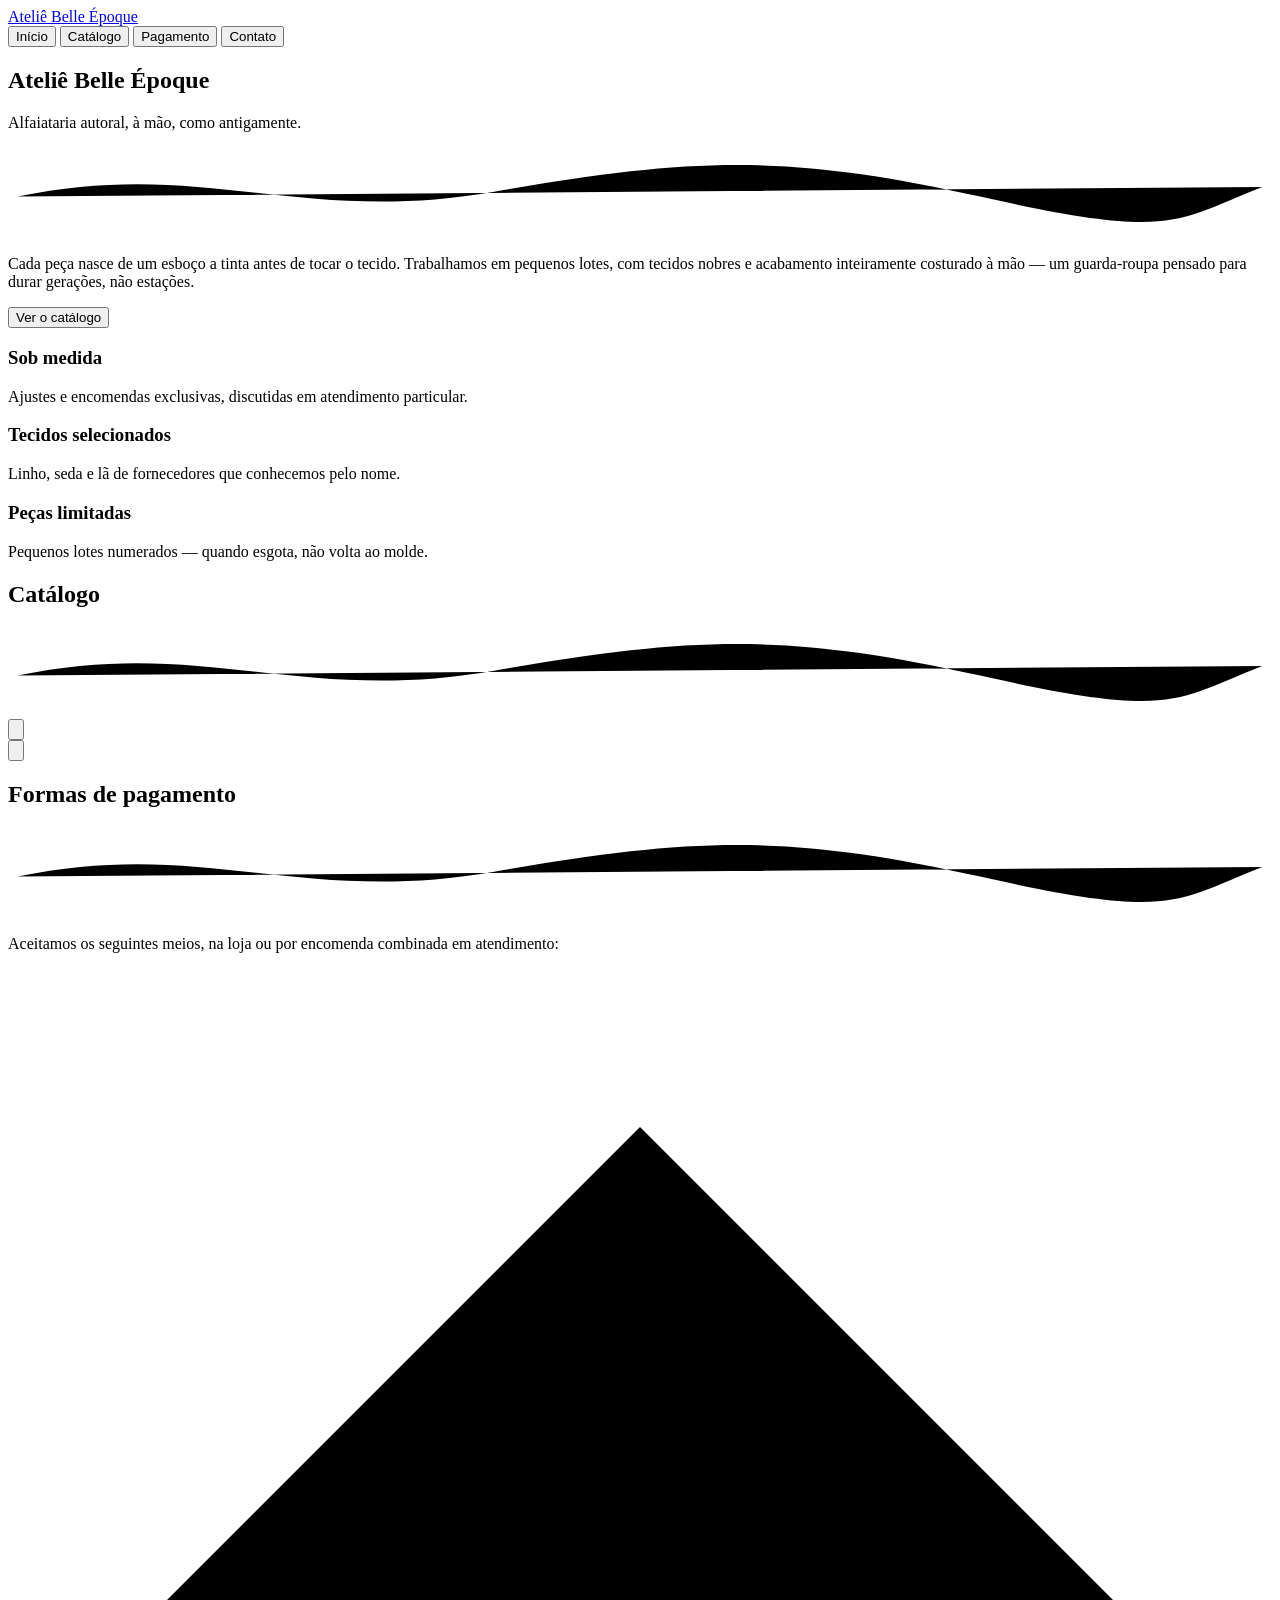
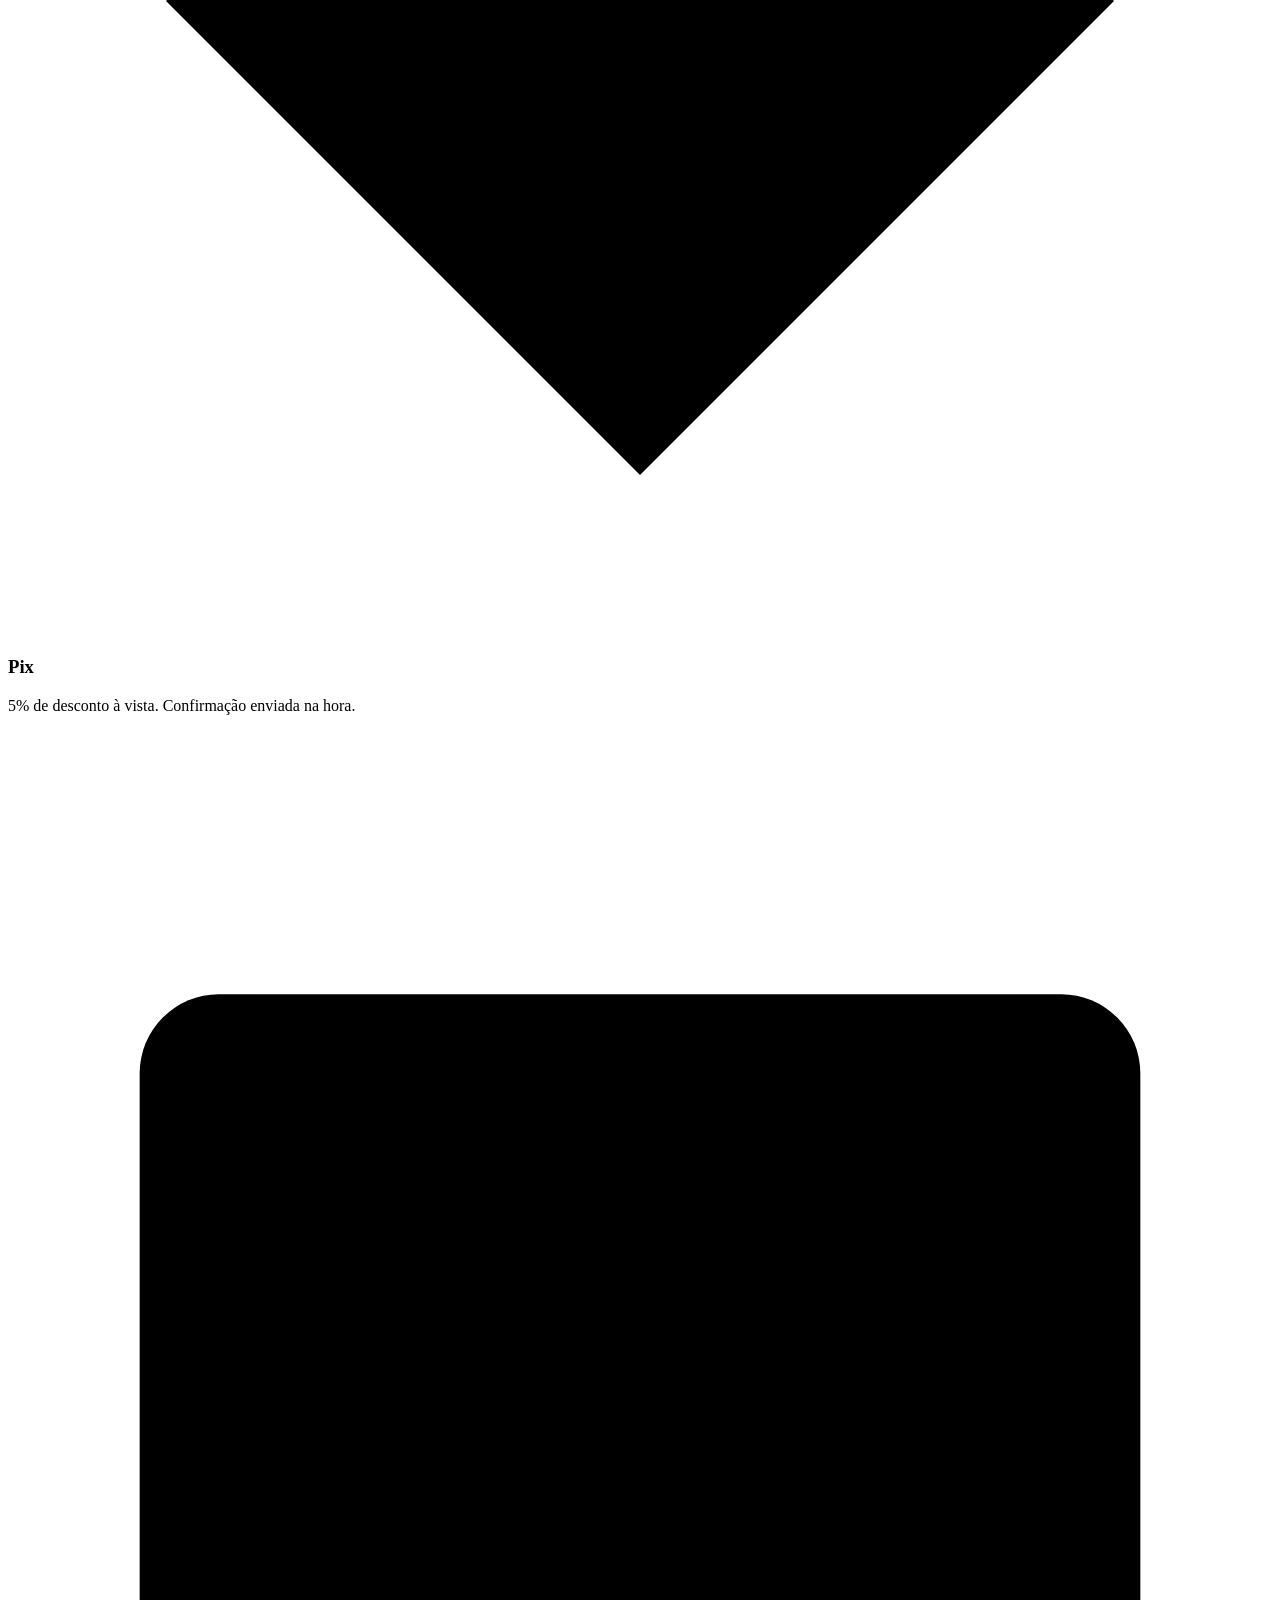
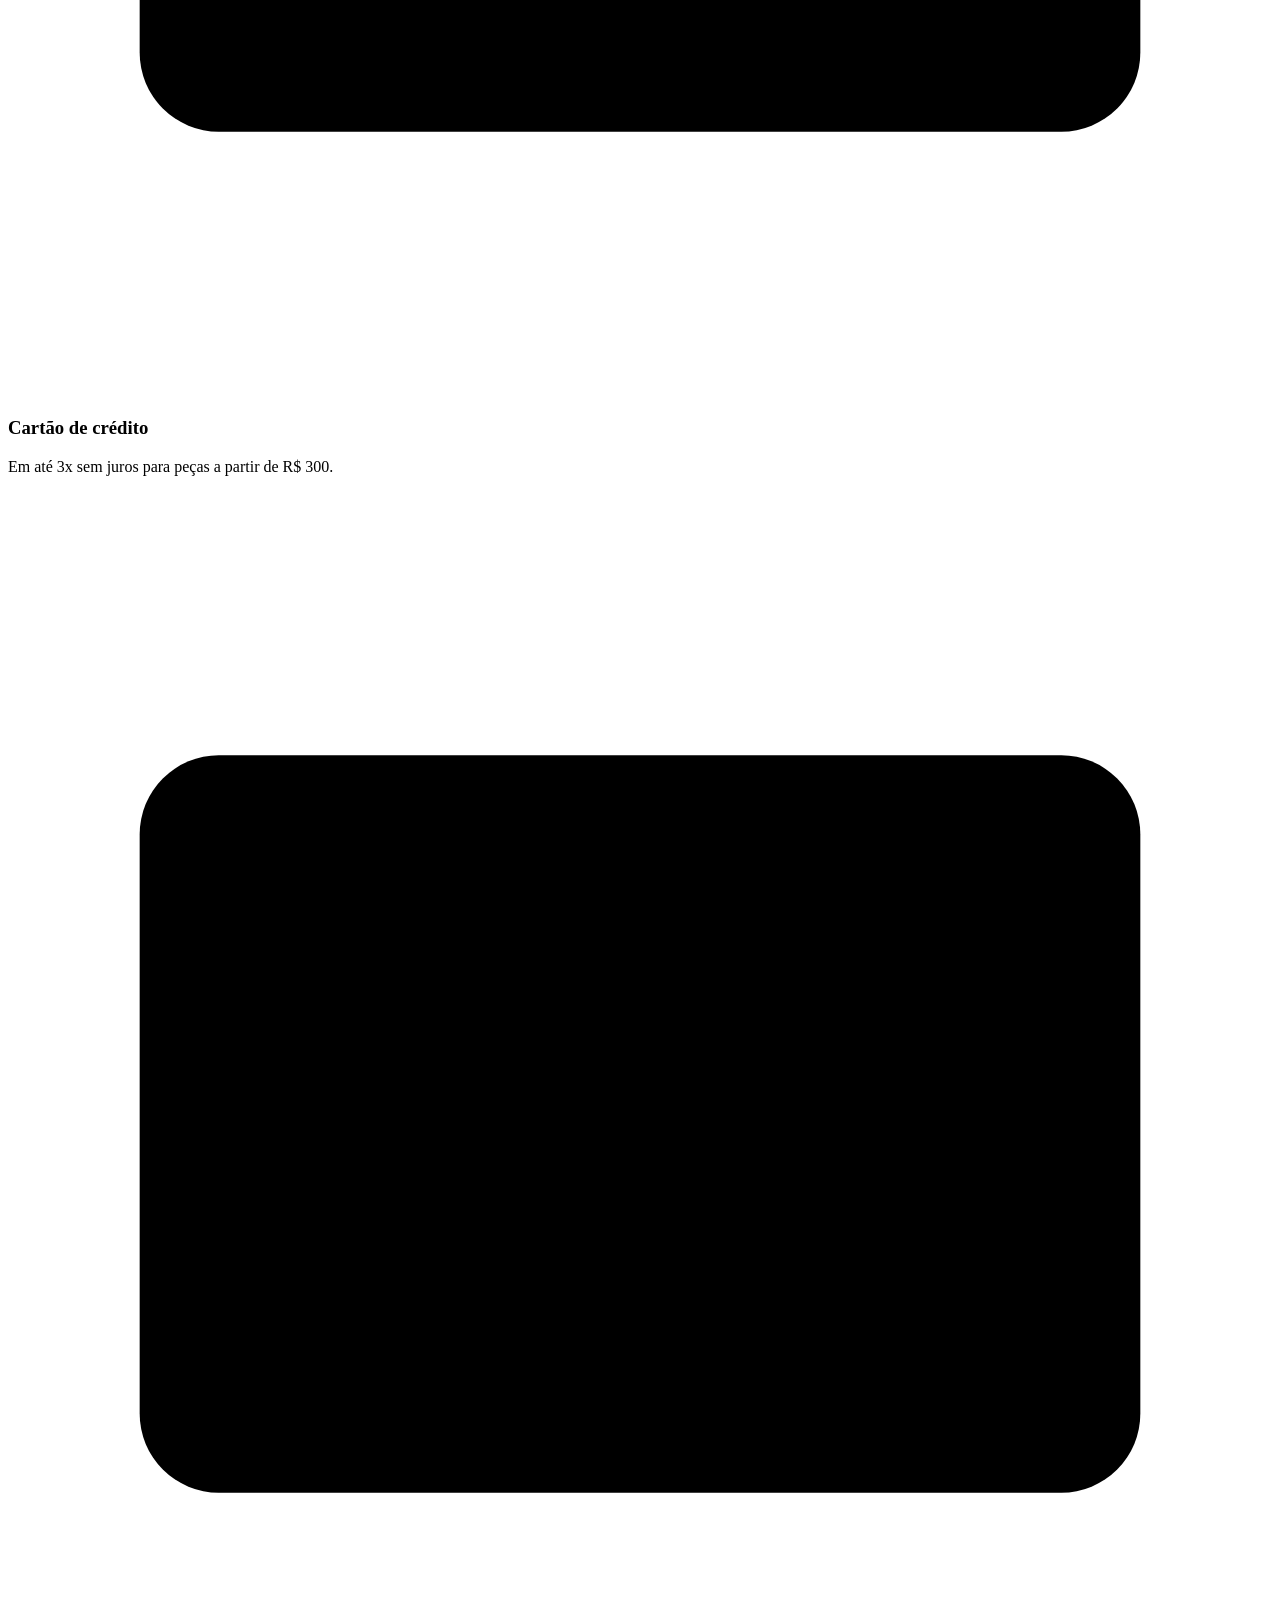
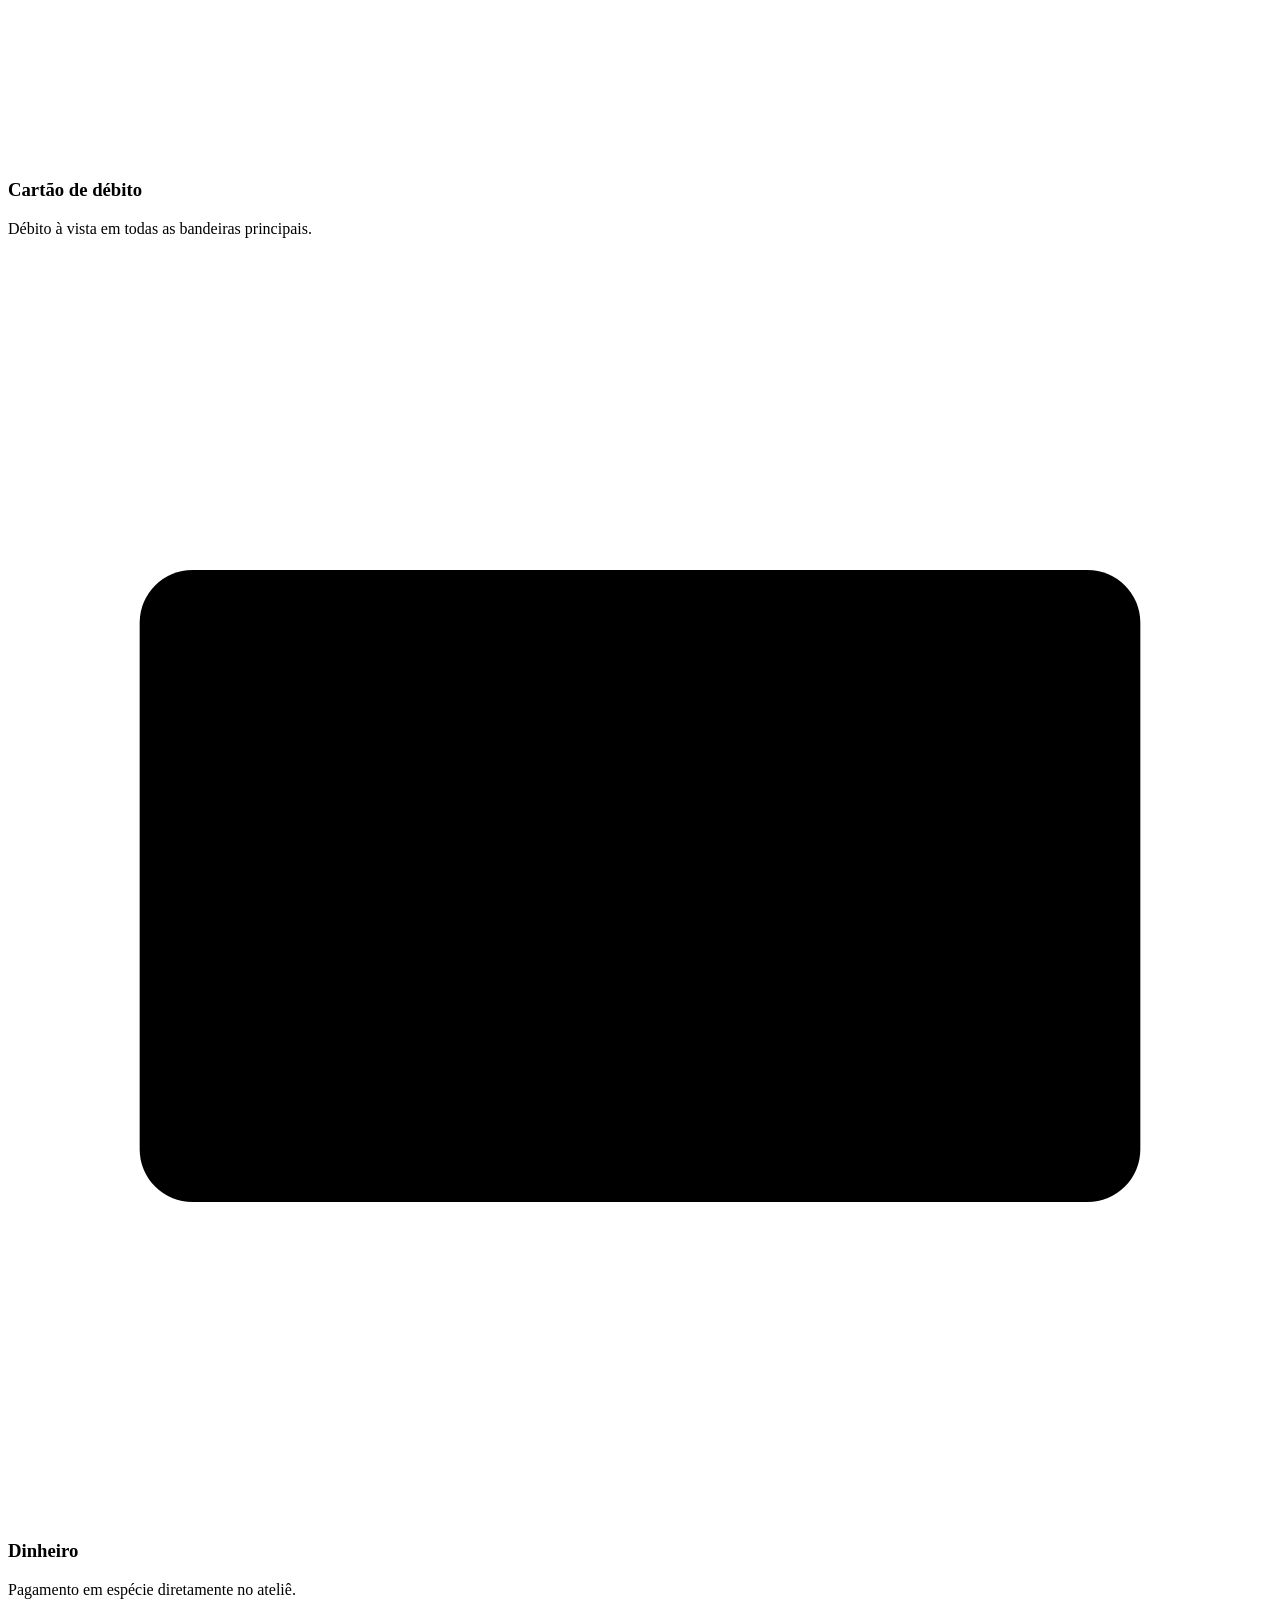
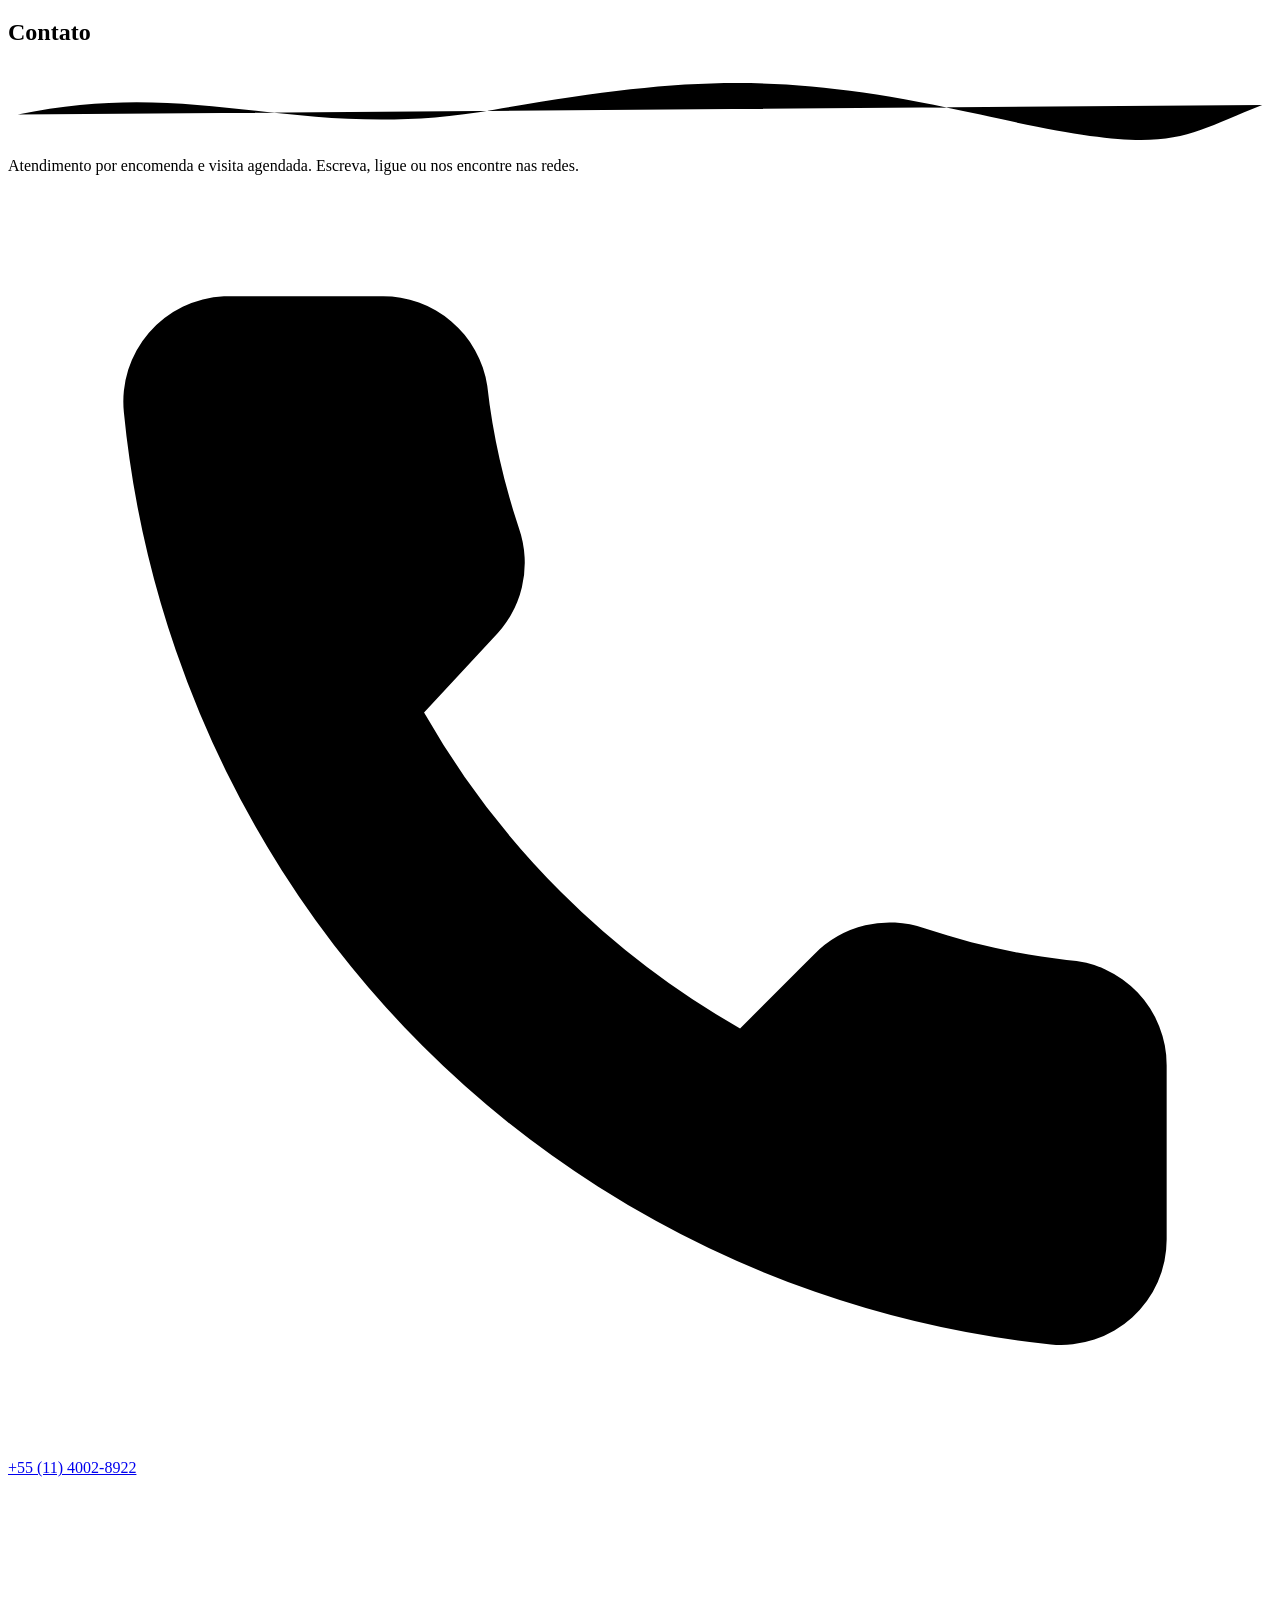
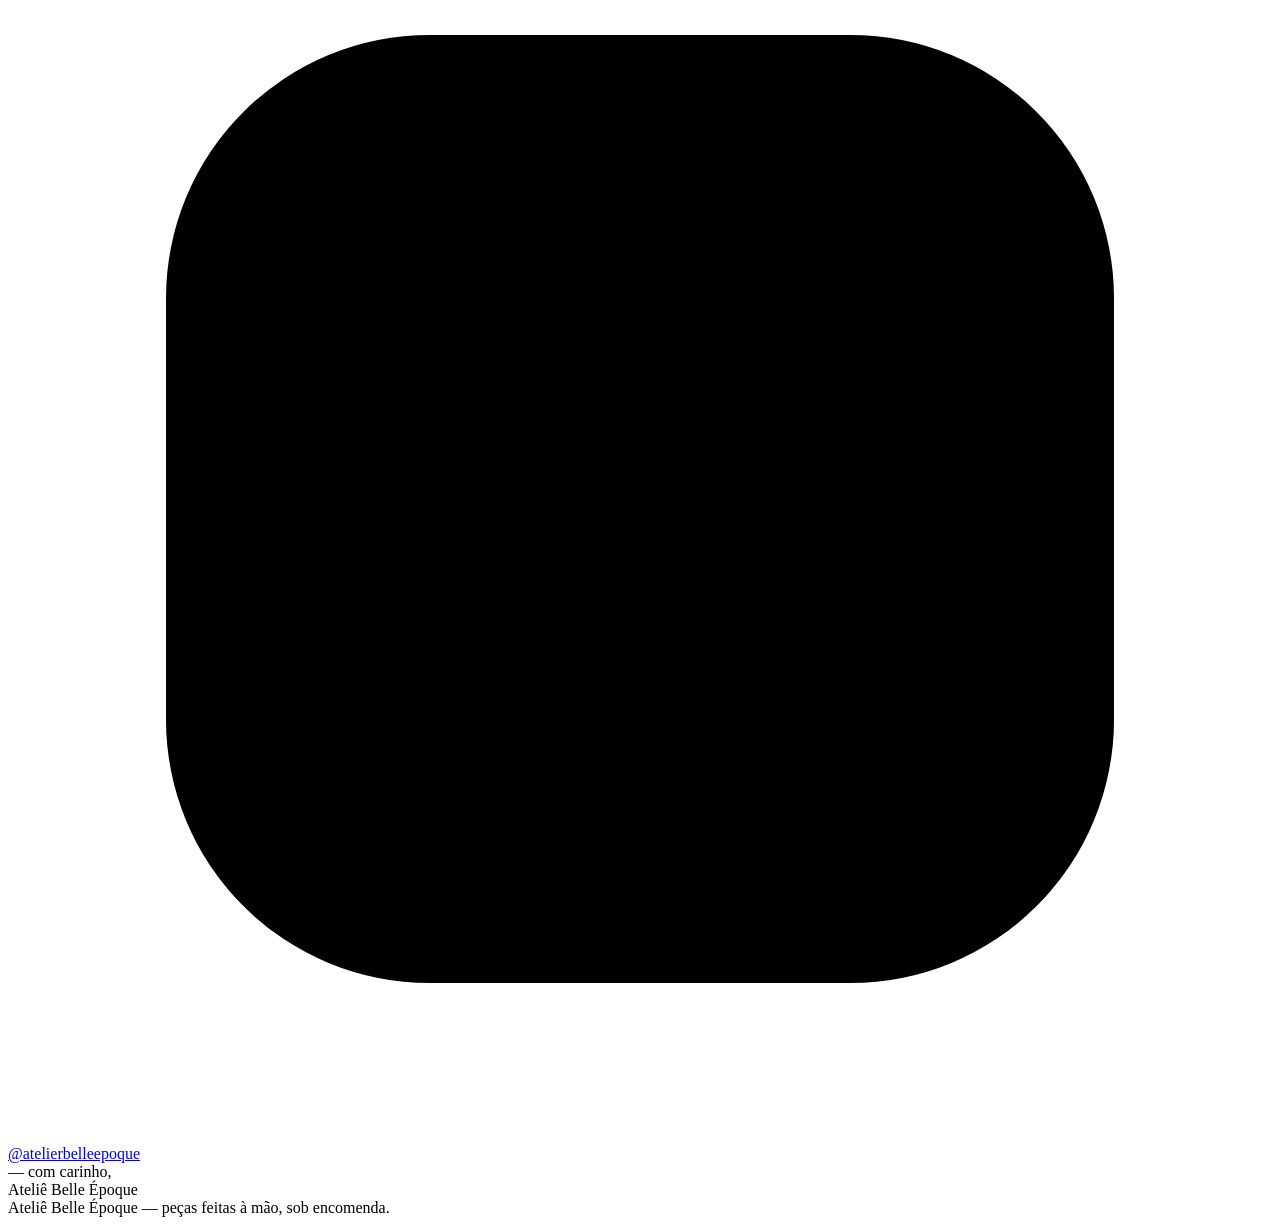
==== Ateliê/Index.html @ a2b5e022 "Create Index.html" ====
<!DOCTYPE html>
<html lang="pt-BR">
<head>
  <meta charset="UTF-8">
  <meta name="viewport" content="width=device-width, initial-scale=1.0">
  <title>Ateliê Belle Époque — Alfaiataria de outro tempo</title>
  <link rel="preconnect" href="https://fonts.googleapis.com">
  <link rel="preconnect" href="https://fonts.gstatic.com" crossorigin>
  <link href="https://fonts.googleapis.com/css2?family=Mrs+Saint+Delafield&family=Cormorant+Garamond:ital,wght@0,400;0,500;0,600;1,400;1,500&family=EB+Garamond:ital,wght@0,400;0,500;1,400&display=swap" rel="stylesheet">
  <link rel="stylesheet" href="style.css">
</head>
<body>

<div class="ink-overlay" id="inkOverlay"></div>

<header>
  <a class="brand" href="#" id="brandLink">Ateliê Belle Époque</a>
  <nav>
    <button data-page="home" aria-current="page">Início</button>
    <button data-page="catalogo">Catálogo</button>
    <button data-page="pagamento">Pagamento</button>
    <button data-page="contato">Contato</button>
  </nav>
</header>

<main>

  <!-- HOME -->
  <section class="page active" id="page-home">
    <div class="hero">
      <h1>Ateliê Belle Époque</h1>
      <p class="tagline">Alfaiataria autoral, à mão, como antigamente.</p>
      <svg class="flourish" viewBox="0 0 260 18"><path d="M2,10 C40,2 60,16 100,9 S160,1 200,10 S240,15 258,8"/></svg>
      <p class="lede">Cada peça nasce de um esboço a tinta antes de tocar o tecido. Trabalhamos em pequenos lotes, com tecidos nobres e acabamento inteiramente costurado à mão — um guarda-roupa pensado para durar gerações, não estações.</p>
      <button class="cta" data-page="catalogo">Ver o catálogo</button>
    </div>

    <div class="home-grid">
      <div class="item">
        <h3>Sob medida</h3>
        <p>Ajustes e encomendas exclusivas, discutidas em atendimento particular.</p>
      </div>
      <div class="item">
        <h3>Tecidos selecionados</h3>
        <p>Linho, seda e lã de fornecedores que conhecemos pelo nome.</p>
      </div>
      <div class="item">
        <h3>Peças limitadas</h3>
        <p>Pequenos lotes numerados — quando esgota, não volta ao molde.</p>
      </div>
    </div>
  </section>

  <!-- CATALOGO -->
  <section class="page" id="page-catalogo">
    <h2 class="page-title">Catálogo</h2>
    <svg class="flourish" viewBox="0 0 260 18"><path d="M2,10 C40,2 60,16 100,9 S160,1 200,10 S240,15 258,8"/></svg>

    <div class="carousel">
      <button class="icon-btn" id="prevBtn" aria-label="Peça anterior">
        <svg viewBox="0 0 24 24"><path d="M15 18l-6-6 6-6"/></svg>
      </button>

      <div class="stage">
        <div class="track" id="track"></div>
      </div>

      <button class="icon-btn" id="nextBtn" aria-label="Próxima peça">
        <svg viewBox="0 0 24 24"><path d="M9 18l6-6-6-6"/></svg>
      </button>
    </div>

    <div class="dots" id="dots"></div>

    <div class="catalog-list" id="catalogList"></div>
  </section>

  <!-- PAGAMENTO -->
  <section class="page" id="page-pagamento">
    <h2 class="page-title">Formas de pagamento</h2>
    <svg class="flourish" viewBox="0 0 260 18"><path d="M2,10 C40,2 60,16 100,9 S160,1 200,10 S240,15 258,8"/></svg>
    <p>Aceitamos os seguintes meios, na loja ou por encomenda combinada em atendimento:</p>

    <div class="ticket-grid">
      <div class="ticket">
        <svg viewBox="0 0 24 24"><path d="M12 3l9 9-9 9-9-9 9-9z"/><path d="M8 12h8M12 8v8"/></svg>
        <h3>Pix</h3>
        <p>5% de desconto à vista. Confirmação enviada na hora.</p>
      </div>
      <div class="ticket">
        <svg viewBox="0 0 24 24"><rect x="2.5" y="5" width="19" height="14" rx="1.5"/><path d="M2.5 9.5h19"/></svg>
        <h3>Cartão de crédito</h3>
        <p>Em até 3x sem juros para peças a partir de R$ 300.</p>
      </div>
      <div class="ticket">
        <svg viewBox="0 0 24 24"><rect x="2.5" y="5" width="19" height="14" rx="1.5"/><path d="M6 15h4"/></svg>
        <h3>Cartão de débito</h3>
        <p>Débito à vista em todas as bandeiras principais.</p>
      </div>
      <div class="ticket">
        <svg viewBox="0 0 24 24"><rect x="2.5" y="6" width="19" height="12" rx="1"/><circle cx="12" cy="12" r="3"/></svg>
        <h3>Dinheiro</h3>
        <p>Pagamento em espécie diretamente no ateliê.</p>
      </div>
    </div>
  </section>

  <!-- CONTATO -->
  <section class="page" id="page-contato">
    <h2 class="page-title">Contato</h2>
    <svg class="flourish" viewBox="0 0 260 18"><path d="M2,10 C40,2 60,16 100,9 S160,1 200,10 S240,15 258,8"/></svg>

    <div class="postcard">
      <div>
        <p style="margin-top:0;">Atendimento por encomenda e visita agendada. Escreva, ligue ou nos encontre nas redes.</p>
        <div class="contact-line">
          <svg viewBox="0 0 24 24"><path d="M22 16.9v3a2 2 0 0 1-2.2 2 19.8 19.8 0 0 1-8.6-3 19.5 19.5 0 0 1-6-6 19.8 19.8 0 0 1-3-8.7A2 2 0 0 1 4.1 2h3a2 2 0 0 1 2 1.7c.1.9.3 1.8.6 2.7a2 2 0 0 1-.5 2.1L7.9 9.9a16 16 0 0 0 6 6l1.4-1.4a2 2 0 0 1 2.1-.5c.9.3 1.8.5 2.7.6a2 2 0 0 1 1.9 2z"/></svg>
          <a href="tel:+551140028922">+55 (11) 4002-8922</a>
        </div>
        <div class="contact-line">
          <svg viewBox="0 0 24 24"><rect x="3" y="3" width="18" height="18" rx="5"/><circle cx="12" cy="12" r="4"/><circle cx="17.2" cy="6.8" r="1"/></svg>
          <a href="https://instagram.com/atelierbelleepoque" target="_blank" rel="noopener">@atelierbelleepoque</a>
        </div>
      </div>
      <div class="divider"></div>
      <div class="stamp">— com carinho,<br>Ateliê Belle Époque</div>
    </div>
  </section>

</main>

<footer>Ateliê Belle Époque — peças feitas à mão, sob encomenda.</footer>

<script src="script.js"></script>
</body>
  </html>
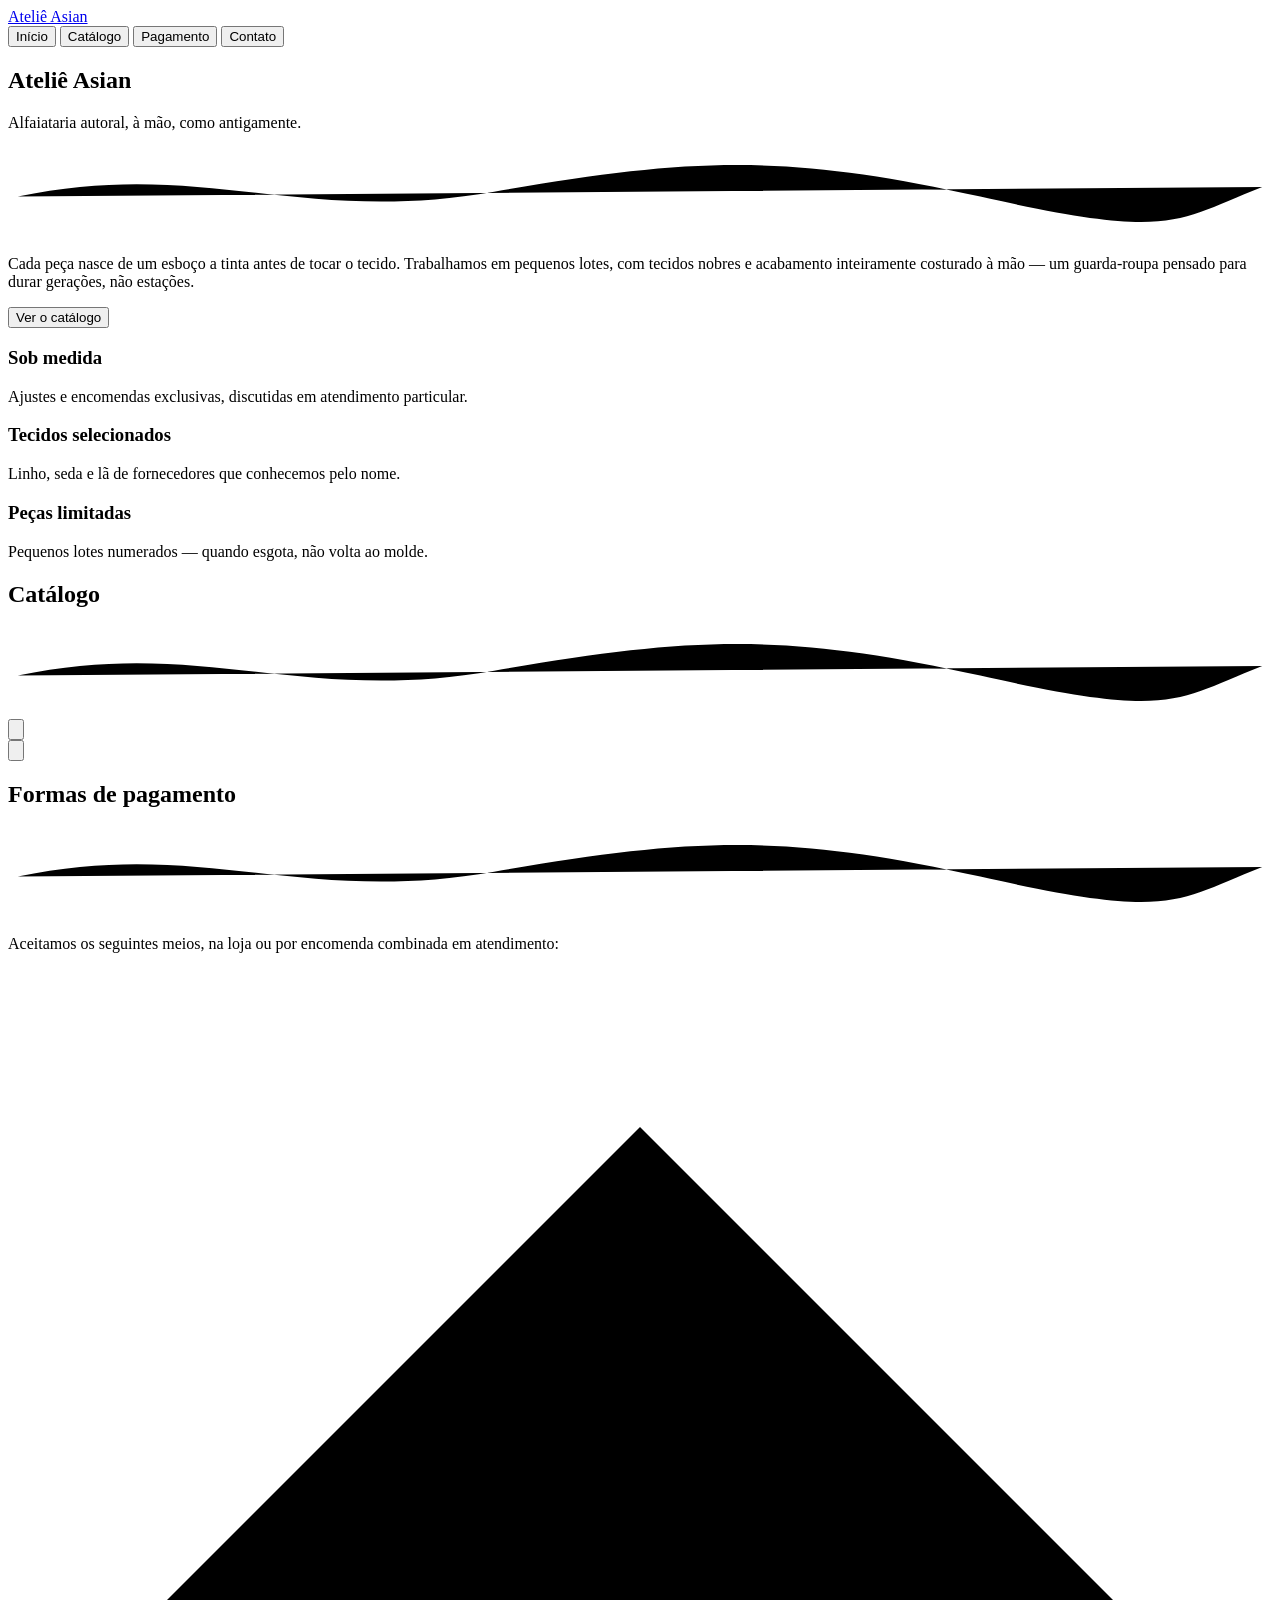
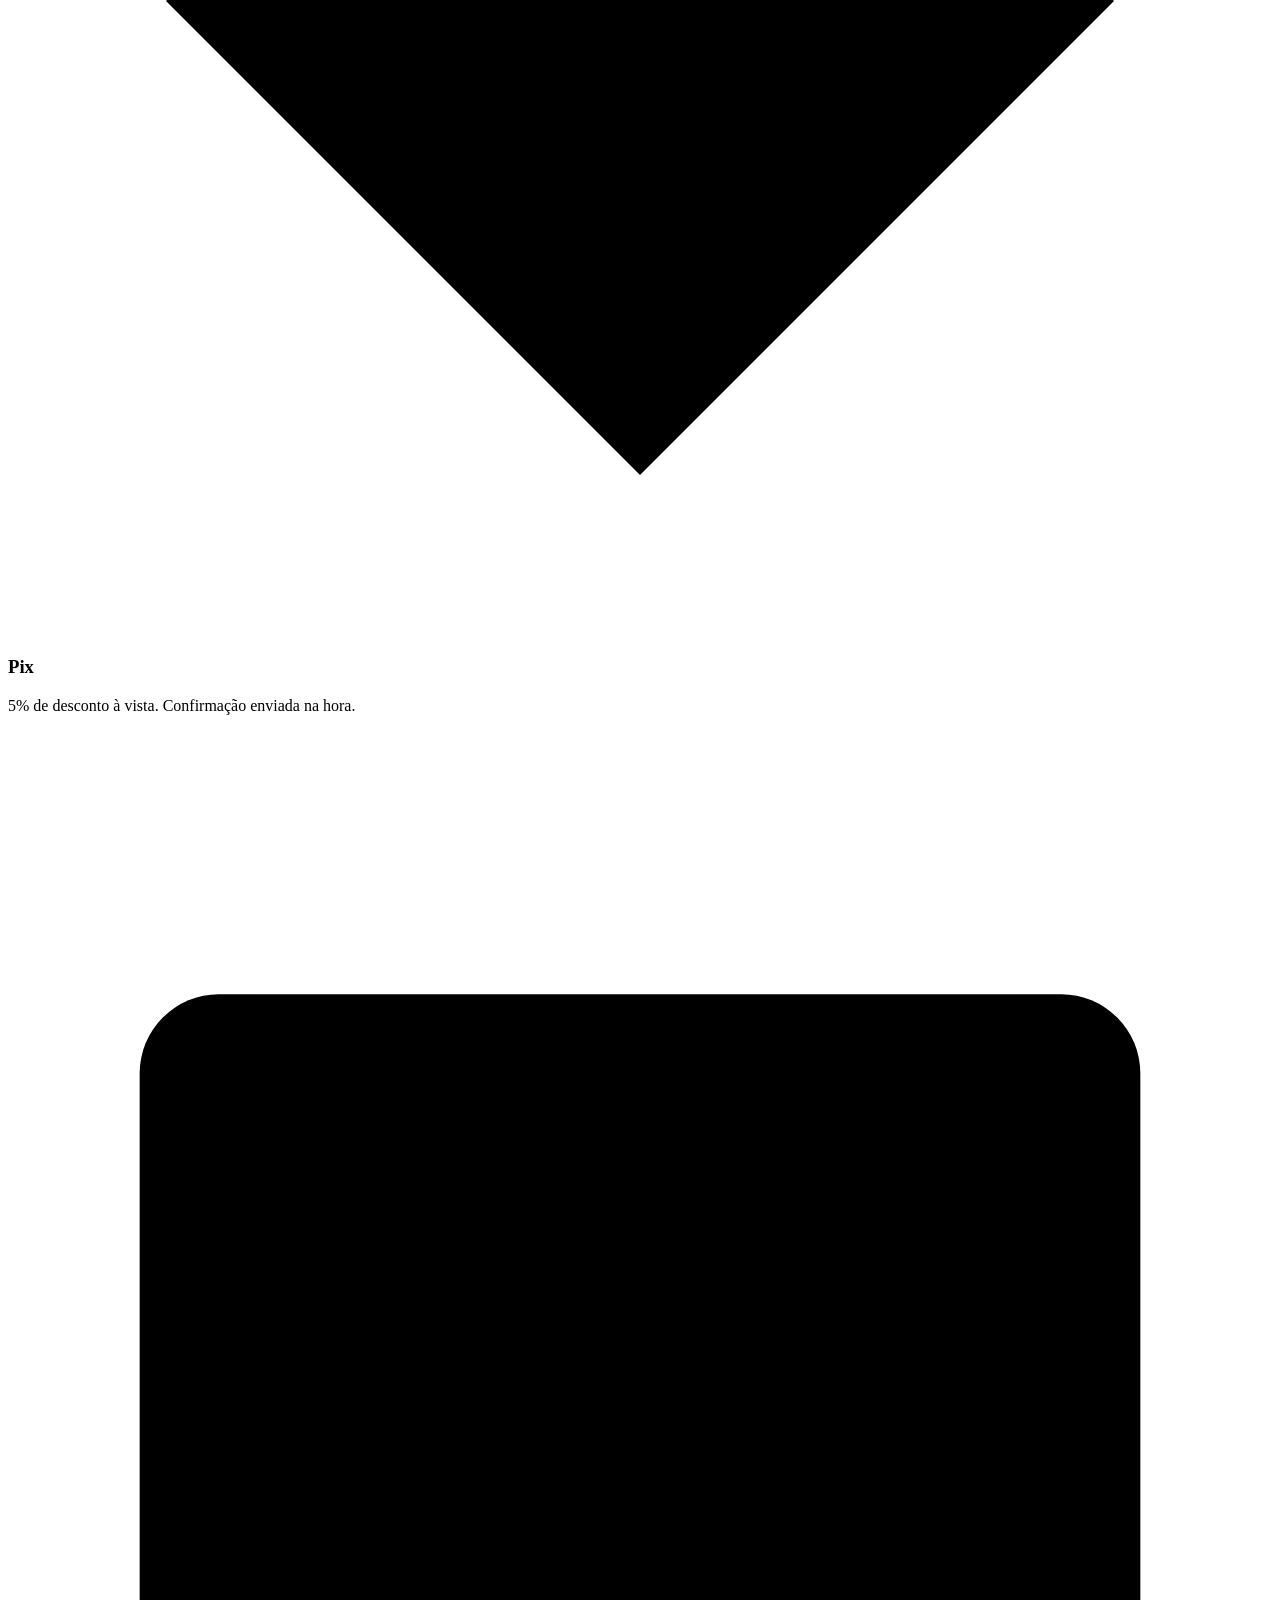
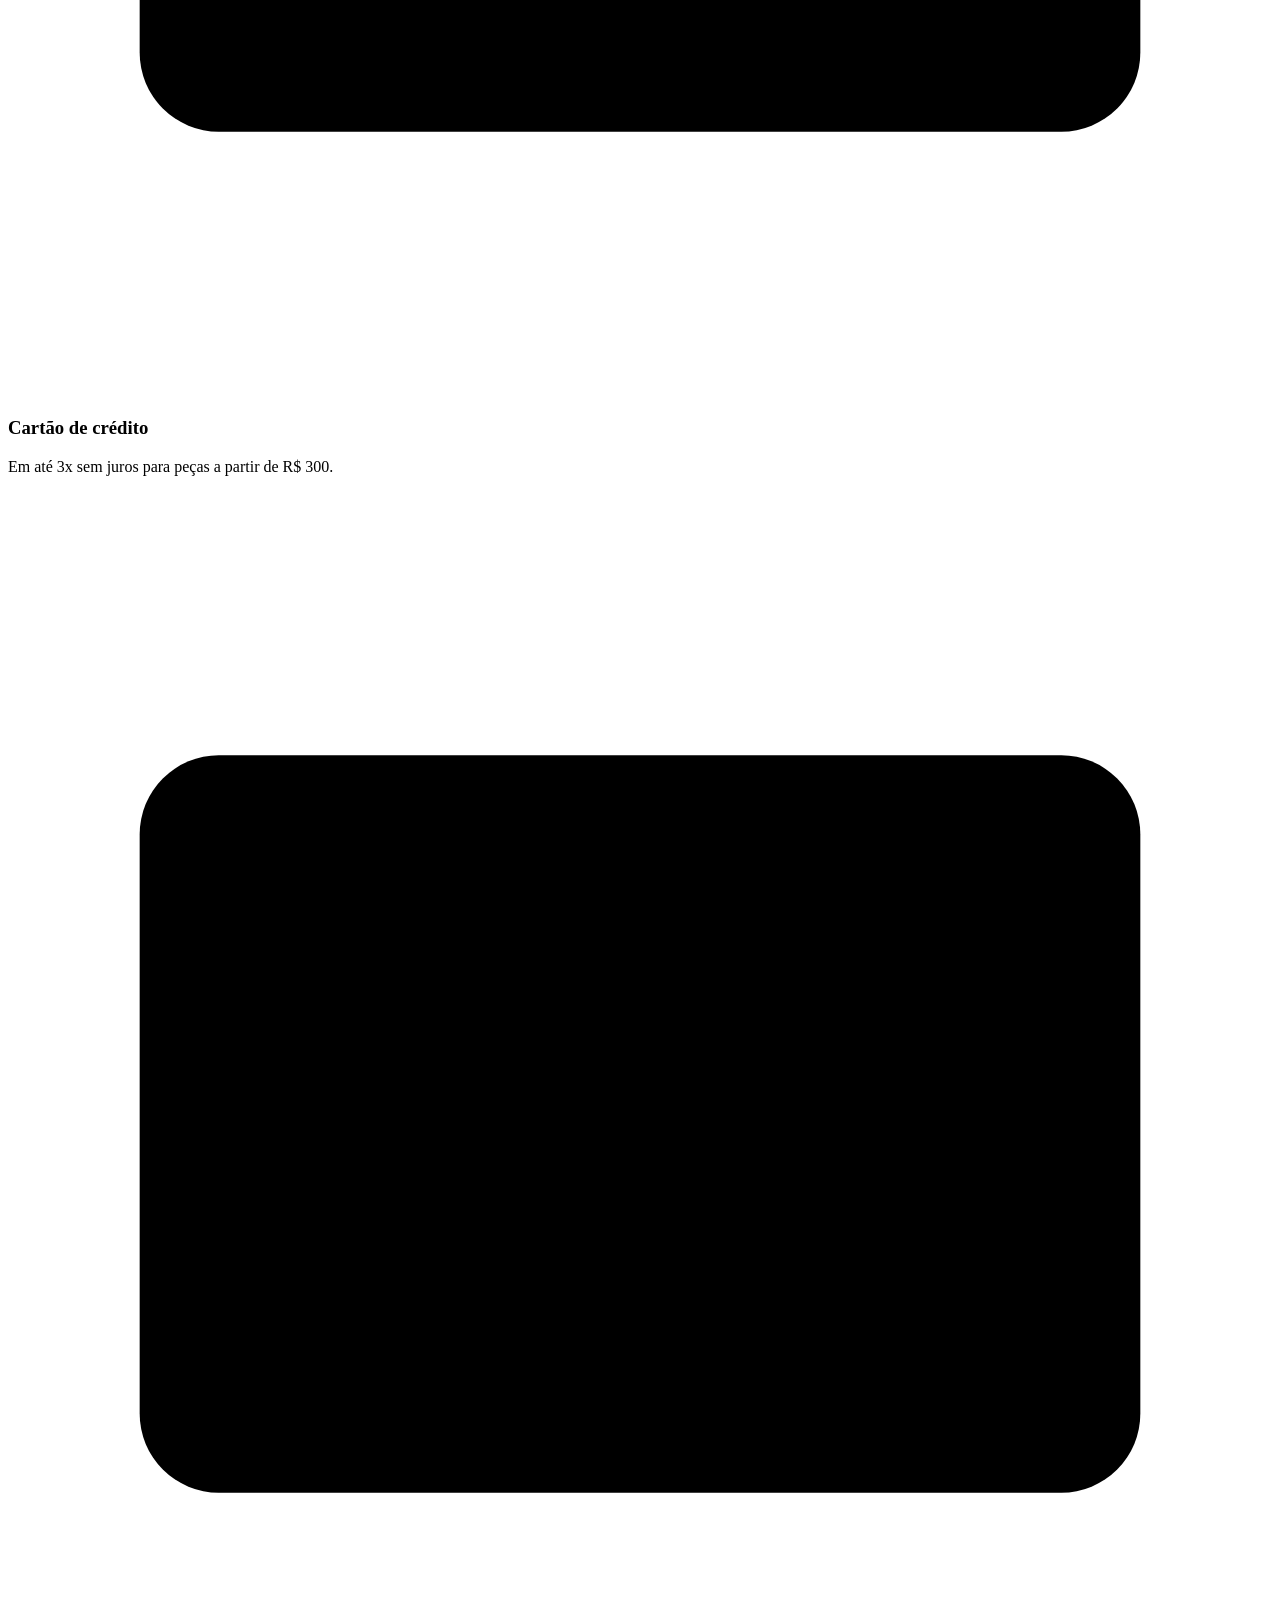
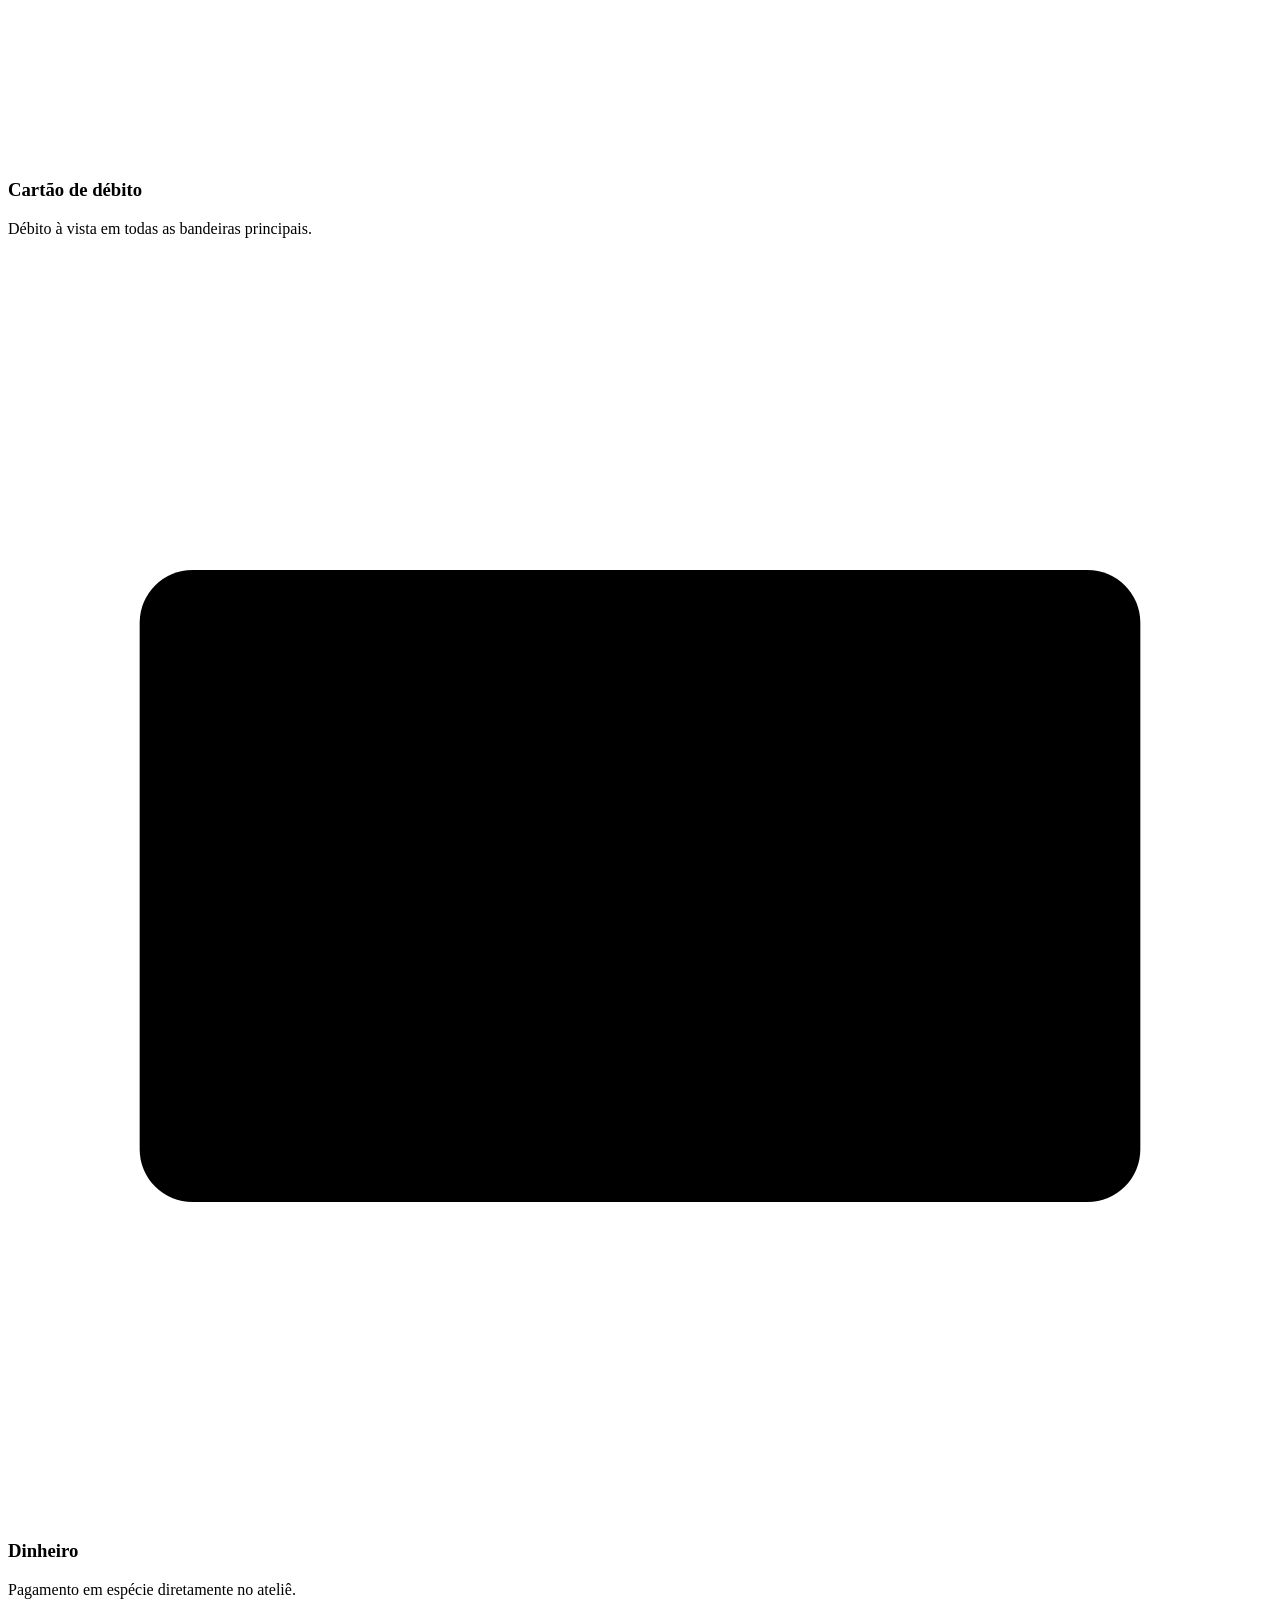
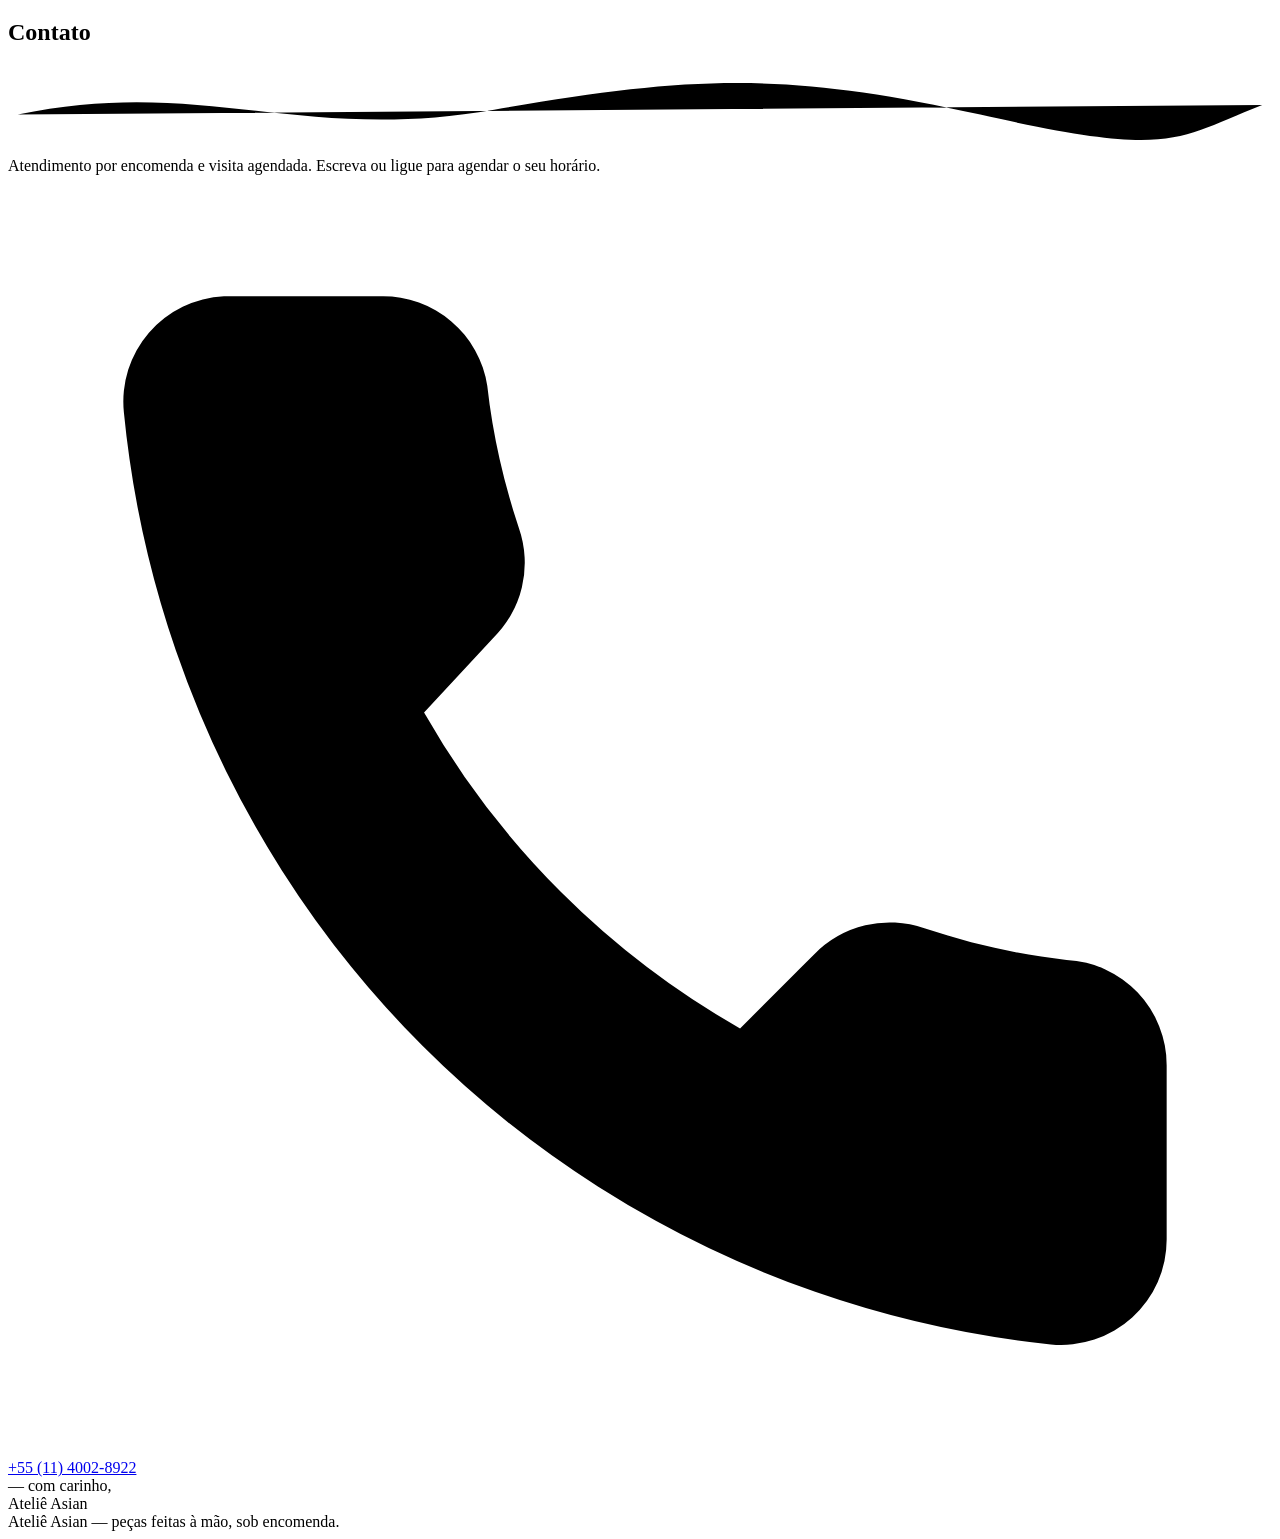
==== commit 19eedabb: "Update Index.html" ====
--- a/Ateliê/Index.html
+++ b/Ateliê/Index.html
@@ -3,7 +3,7 @@
 <head>
   <meta charset="UTF-8">
   <meta name="viewport" content="width=device-width, initial-scale=1.0">
-  <title>Ateliê Belle Époque — Alfaiataria de outro tempo</title>
+  <title>Ateliê Asian — Alfaiataria de outro tempo</title>
   <link rel="preconnect" href="https://fonts.googleapis.com">
   <link rel="preconnect" href="https://fonts.gstatic.com" crossorigin>
   <link href="https://fonts.googleapis.com/css2?family=Mrs+Saint+Delafield&family=Cormorant+Garamond:ital,wght@0,400;0,500;0,600;1,400;1,500&family=EB+Garamond:ital,wght@0,400;0,500;1,400&display=swap" rel="stylesheet">
@@ -14,7 +14,7 @@
 <div class="ink-overlay" id="inkOverlay"></div>
 
 <header>
-  <a class="brand" href="#" id="brandLink">Ateliê Belle Époque</a>
+  <a class="brand" href="#" id="brandLink">Ateliê Asian</a>
   <nav>
     <button data-page="home" aria-current="page">Início</button>
     <button data-page="catalogo">Catálogo</button>
@@ -28,7 +28,7 @@
   <!-- HOME -->
   <section class="page active" id="page-home">
     <div class="hero">
-      <h1>Ateliê Belle Époque</h1>
+      <h1>Ateliê Asian</h1>
       <p class="tagline">Alfaiataria autoral, à mão, como antigamente.</p>
       <svg class="flourish" viewBox="0 0 260 18"><path d="M2,10 C40,2 60,16 100,9 S160,1 200,10 S240,15 258,8"/></svg>
       <p class="lede">Cada peça nasce de um esboço a tinta antes de tocar o tecido. Trabalhamos em pequenos lotes, com tecidos nobres e acabamento inteiramente costurado à mão — um guarda-roupa pensado para durar gerações, não estações.</p>
@@ -112,26 +112,22 @@
 
     <div class="postcard">
       <div>
-        <p style="margin-top:0;">Atendimento por encomenda e visita agendada. Escreva, ligue ou nos encontre nas redes.</p>
+        <p style="margin-top:0;">Atendimento por encomenda e visita agendada. Escreva ou ligue para agendar o seu horário.</p>
         <div class="contact-line">
           <svg viewBox="0 0 24 24"><path d="M22 16.9v3a2 2 0 0 1-2.2 2 19.8 19.8 0 0 1-8.6-3 19.5 19.5 0 0 1-6-6 19.8 19.8 0 0 1-3-8.7A2 2 0 0 1 4.1 2h3a2 2 0 0 1 2 1.7c.1.9.3 1.8.6 2.7a2 2 0 0 1-.5 2.1L7.9 9.9a16 16 0 0 0 6 6l1.4-1.4a2 2 0 0 1 2.1-.5c.9.3 1.8.5 2.7.6a2 2 0 0 1 1.9 2z"/></svg>
           <a href="tel:+551140028922">+55 (11) 4002-8922</a>
         </div>
-        <div class="contact-line">
-          <svg viewBox="0 0 24 24"><rect x="3" y="3" width="18" height="18" rx="5"/><circle cx="12" cy="12" r="4"/><circle cx="17.2" cy="6.8" r="1"/></svg>
-          <a href="https://instagram.com/atelierbelleepoque" target="_blank" rel="noopener">@atelierbelleepoque</a>
-        </div>
       </div>
       <div class="divider"></div>
-      <div class="stamp">— com carinho,<br>Ateliê Belle Époque</div>
+      <div class="stamp">— com carinho,<br>Ateliê Asian</div>
     </div>
   </section>
 
 </main>
 
-<footer>Ateliê Belle Époque — peças feitas à mão, sob encomenda.</footer>
+<footer>Ateliê Asian — peças feitas à mão, sob encomenda.</footer>
 
 <script src="script.js"></script>
 </body>
-  </html>
-            
+                                                                                                                </html>
+                                                                                                                
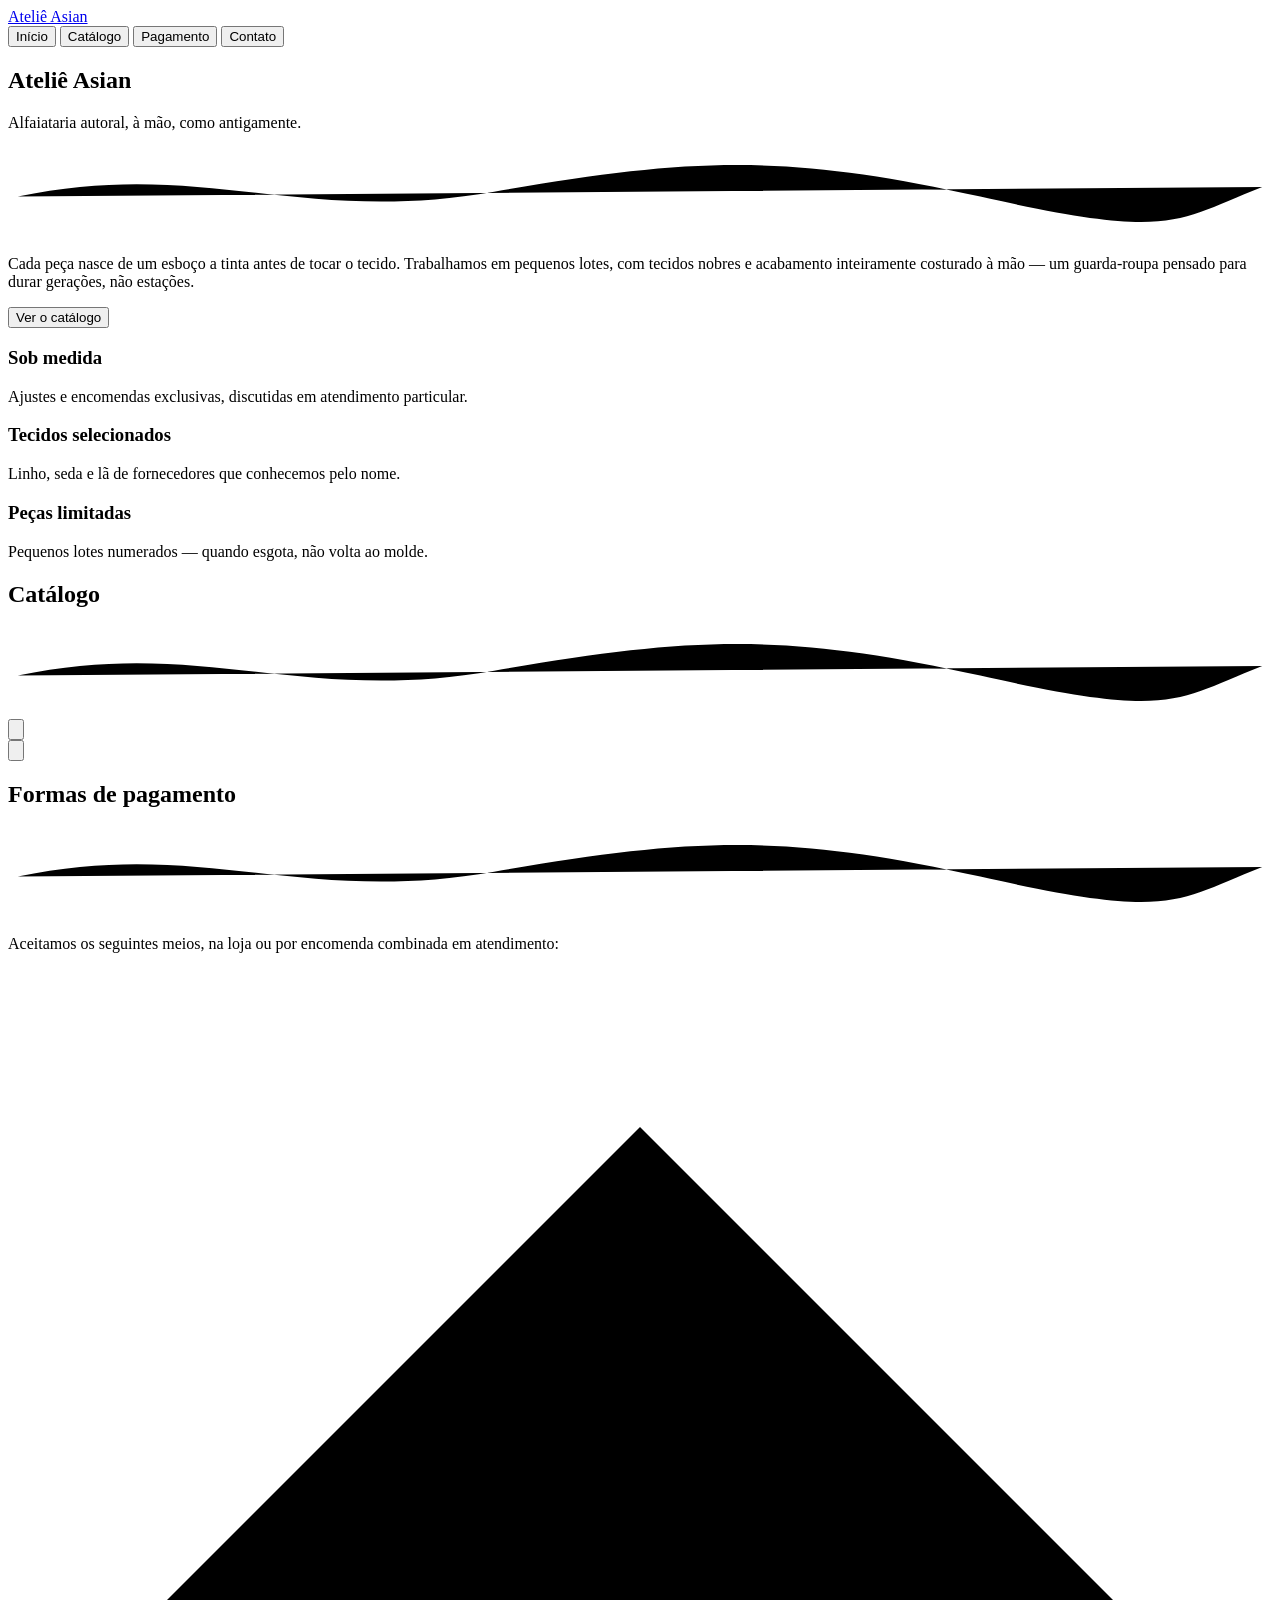
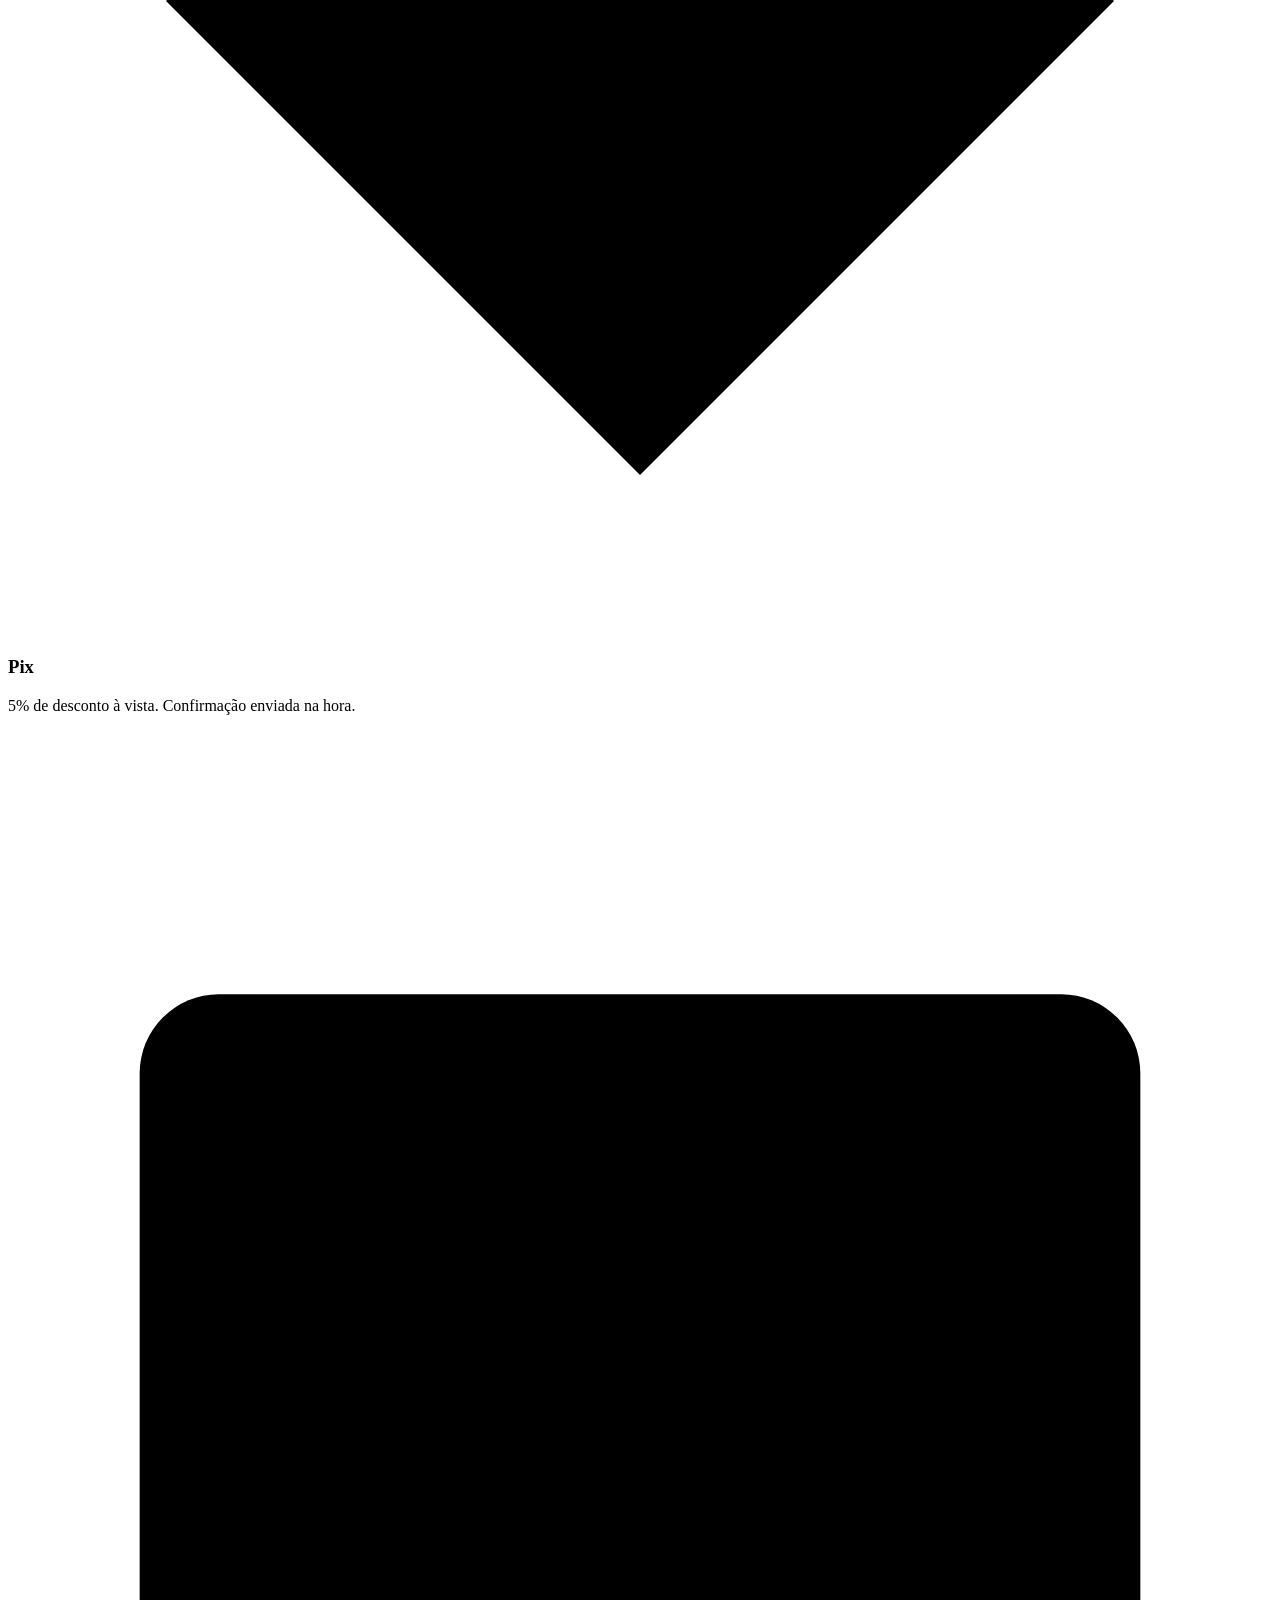
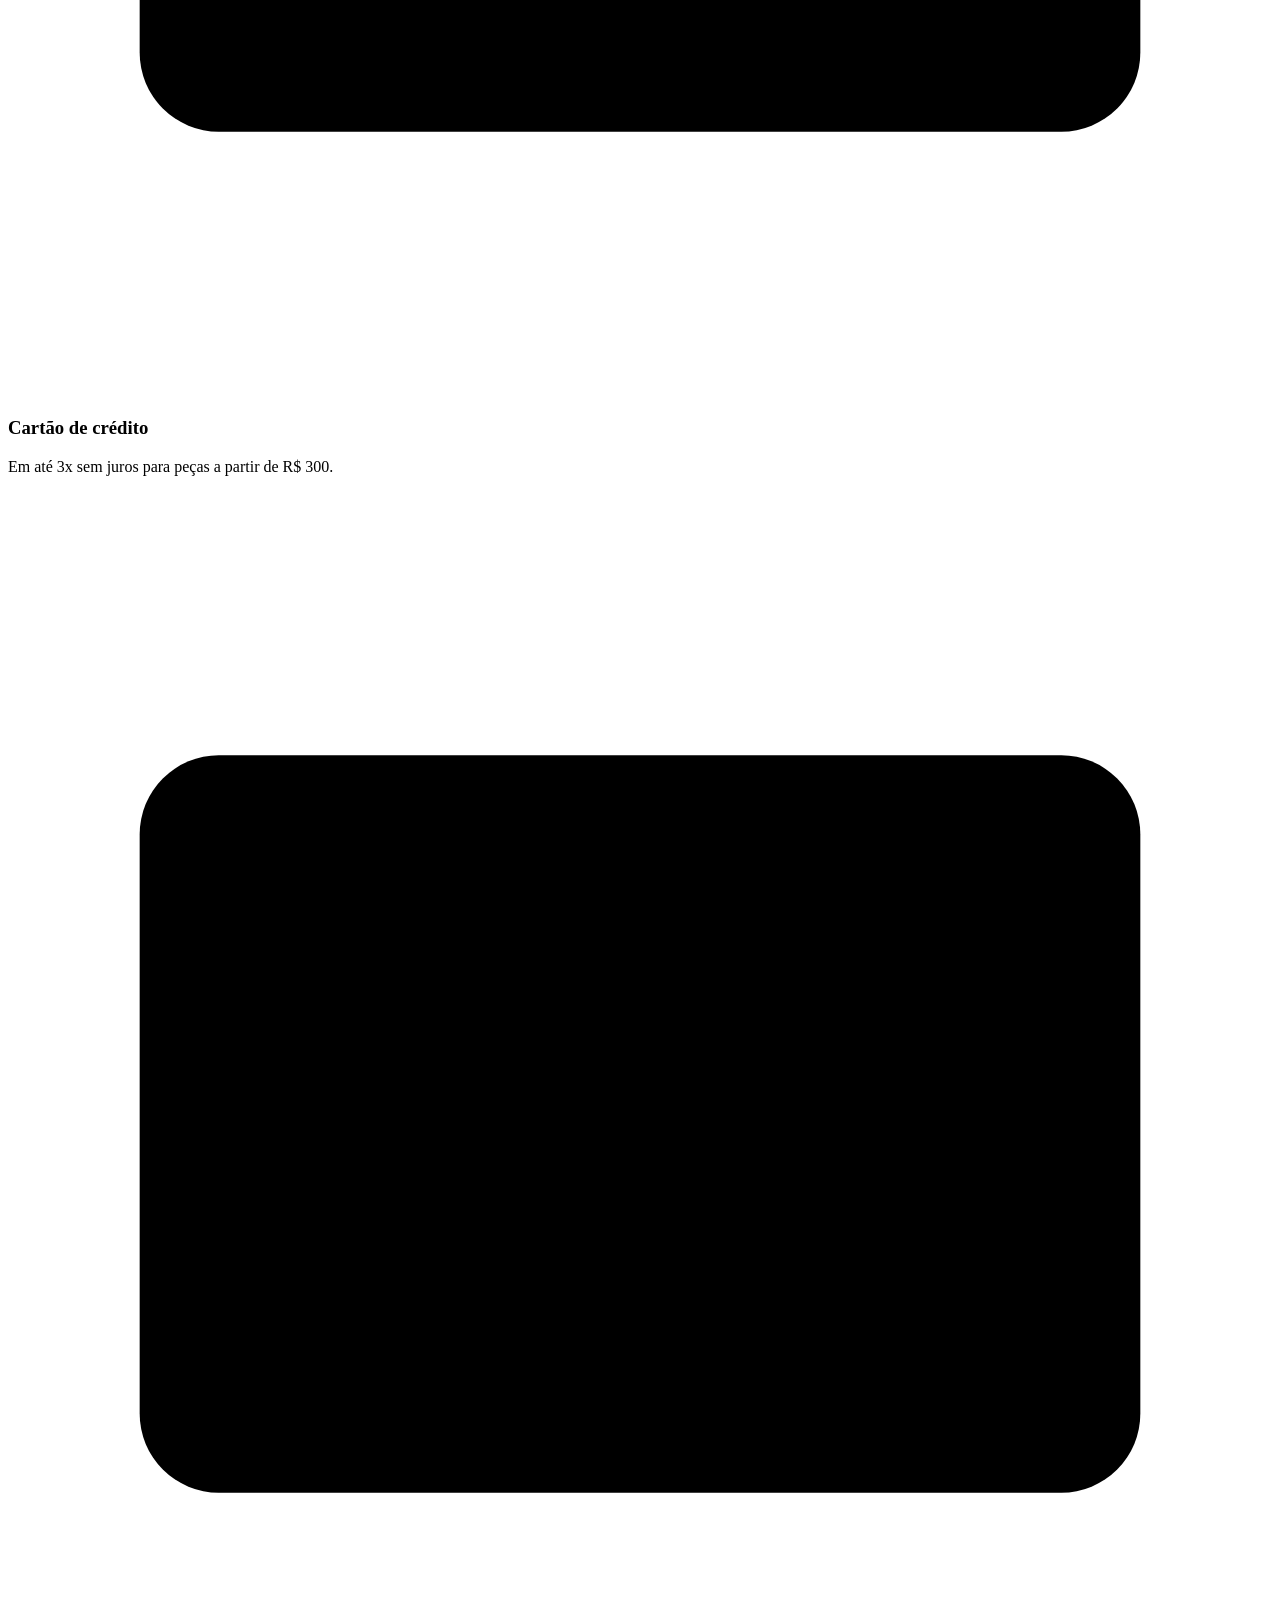
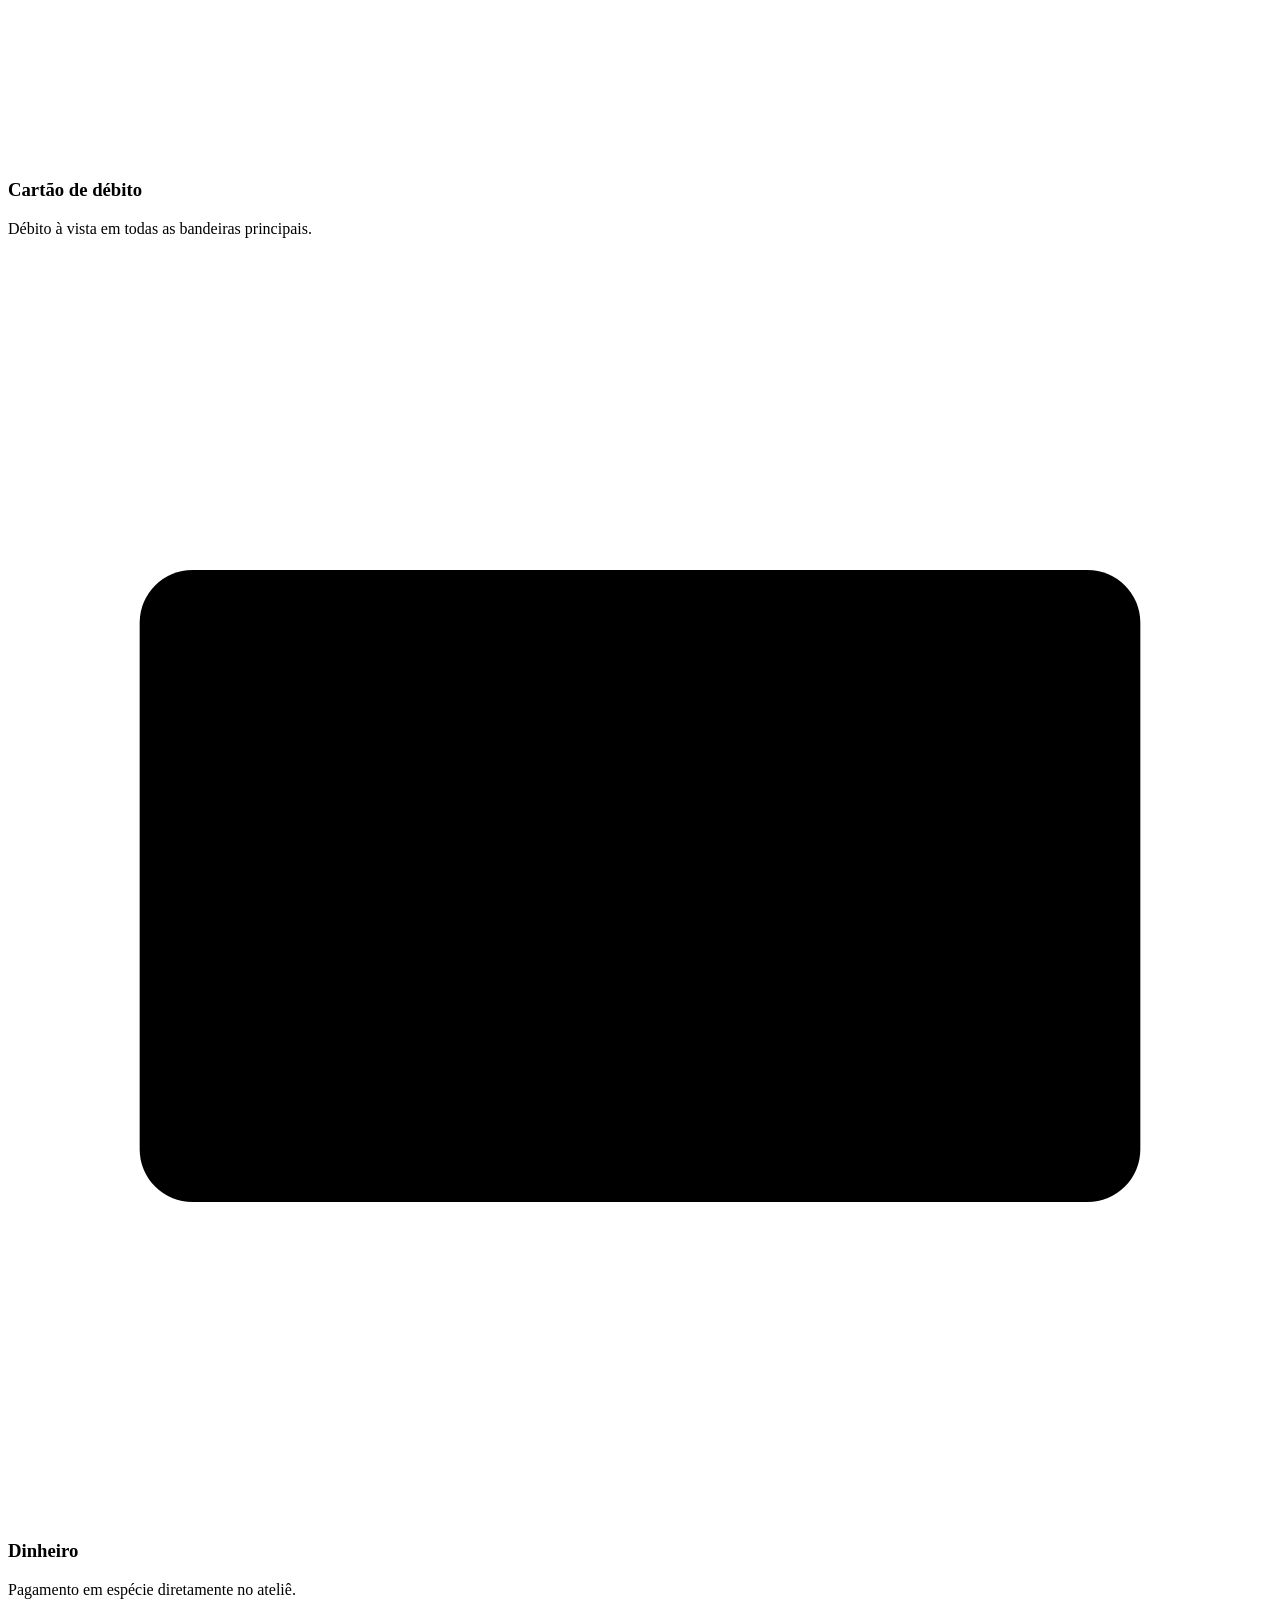
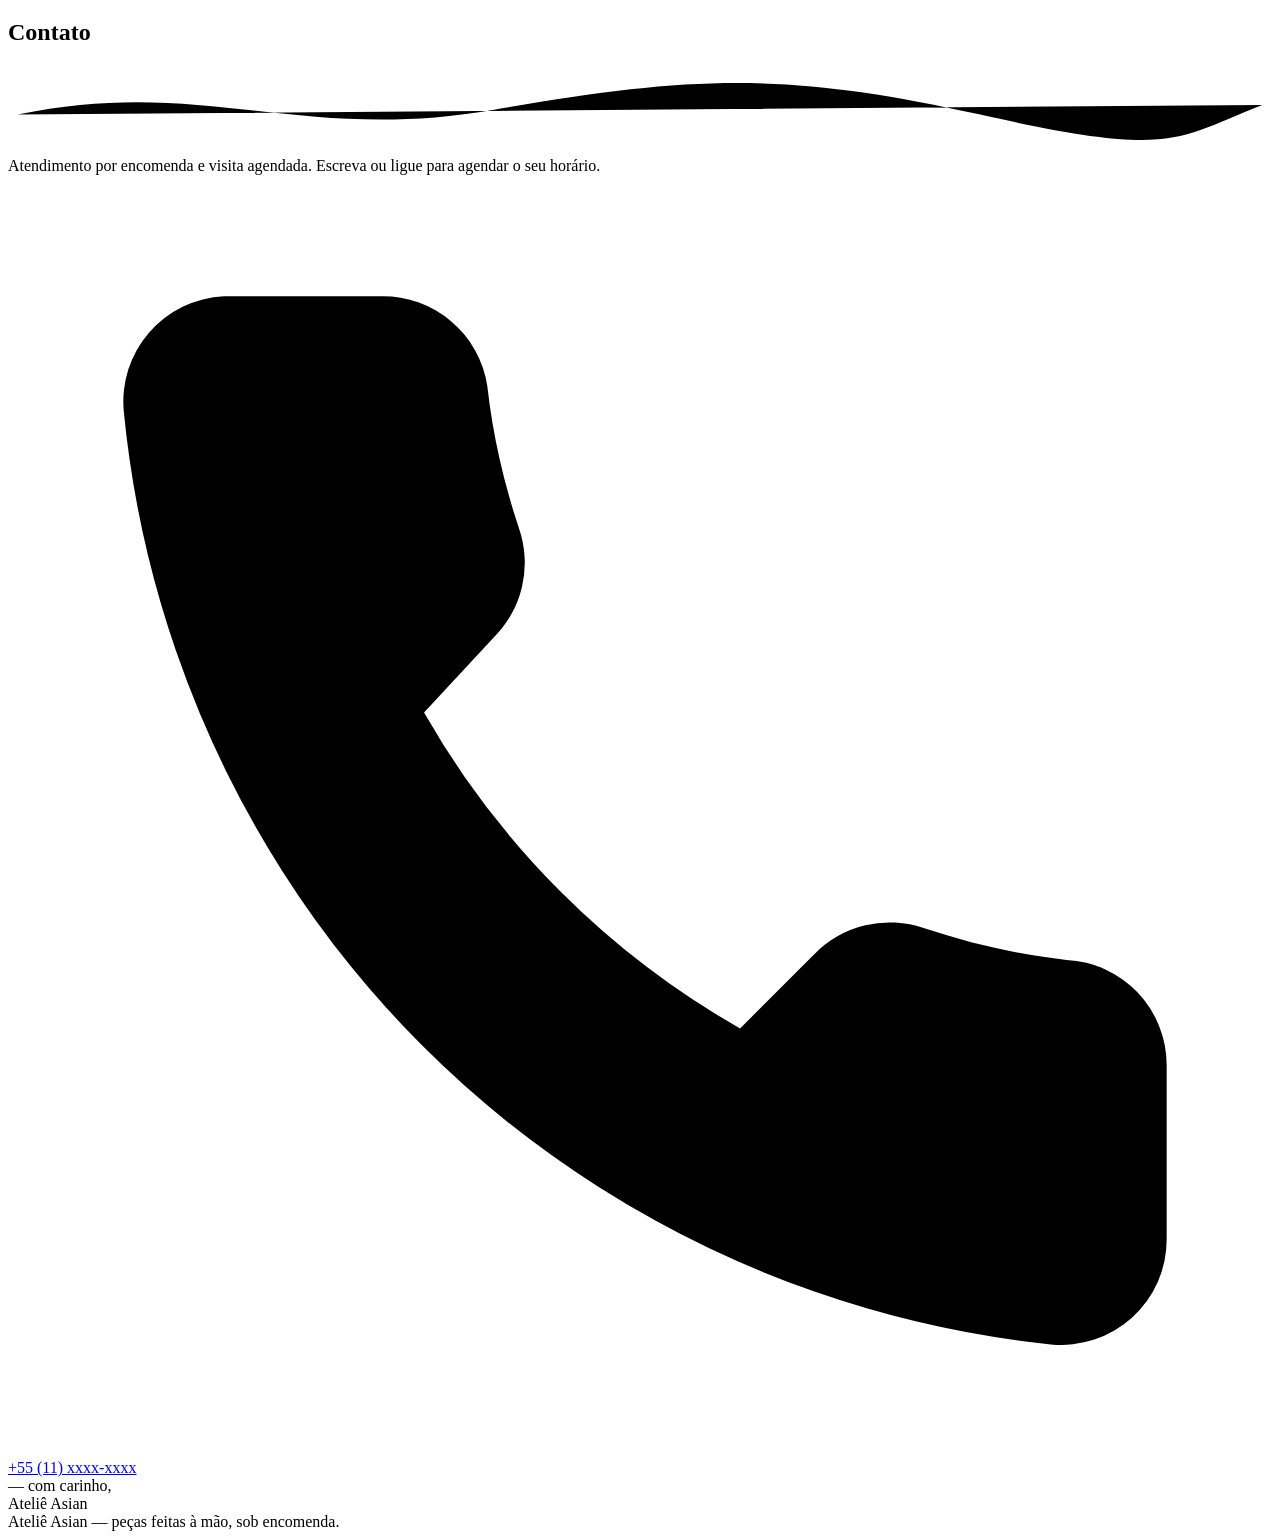
==== commit 537a9ce2: "Create Index.html" ====
--- a/Ateliê/Index.html
+++ b/Ateliê/Index.html
@@ -115,7 +115,7 @@
         <p style="margin-top:0;">Atendimento por encomenda e visita agendada. Escreva ou ligue para agendar o seu horário.</p>
         <div class="contact-line">
           <svg viewBox="0 0 24 24"><path d="M22 16.9v3a2 2 0 0 1-2.2 2 19.8 19.8 0 0 1-8.6-3 19.5 19.5 0 0 1-6-6 19.8 19.8 0 0 1-3-8.7A2 2 0 0 1 4.1 2h3a2 2 0 0 1 2 1.7c.1.9.3 1.8.6 2.7a2 2 0 0 1-.5 2.1L7.9 9.9a16 16 0 0 0 6 6l1.4-1.4a2 2 0 0 1 2.1-.5c.9.3 1.8.5 2.7.6a2 2 0 0 1 1.9 2z"/></svg>
-          <a href="tel:+551140028922">+55 (11) 4002-8922</a>
+          <a href="#">+55 (11) xxxx-xxxx</a>
         </div>
       </div>
       <div class="divider"></div>
@@ -129,5 +129,5 @@
 
 <script src="script.js"></script>
 </body>
-                                                                                                                </html>
-                                                                                                                
+  </html>
+  
